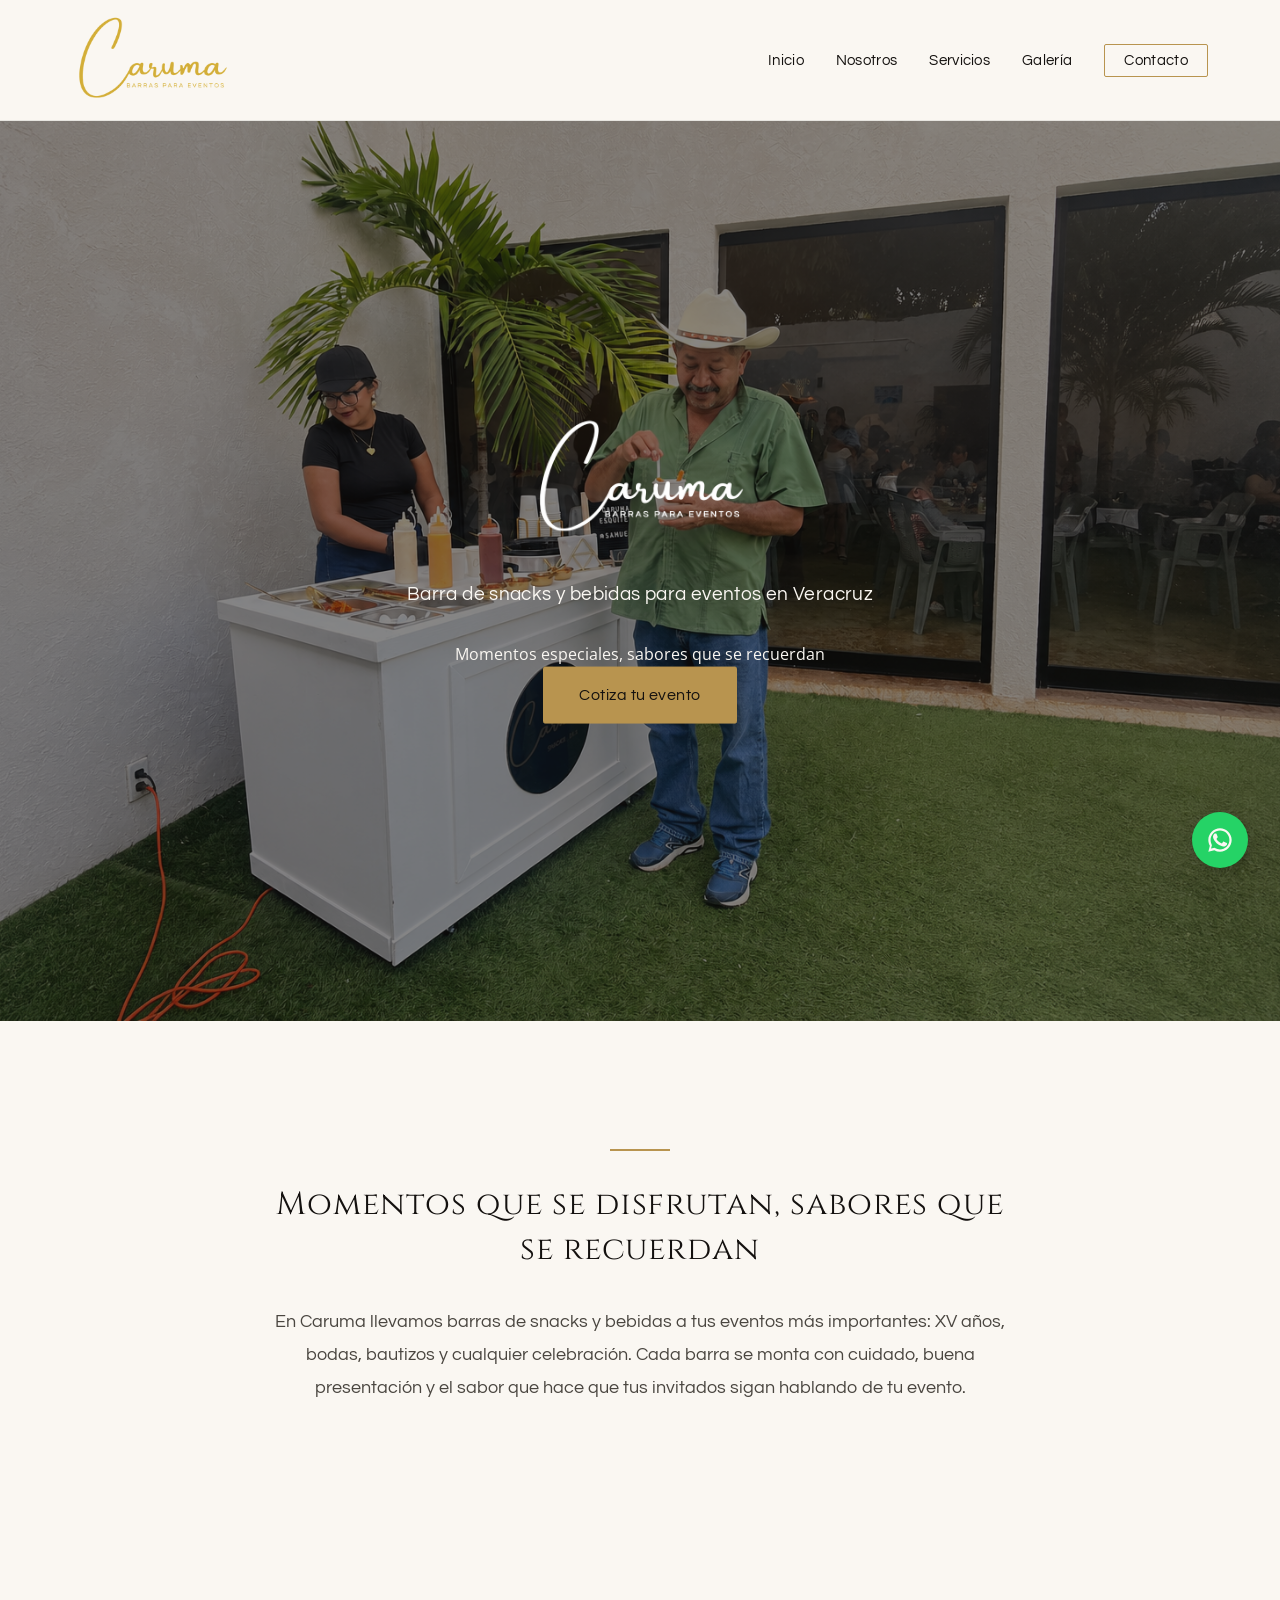
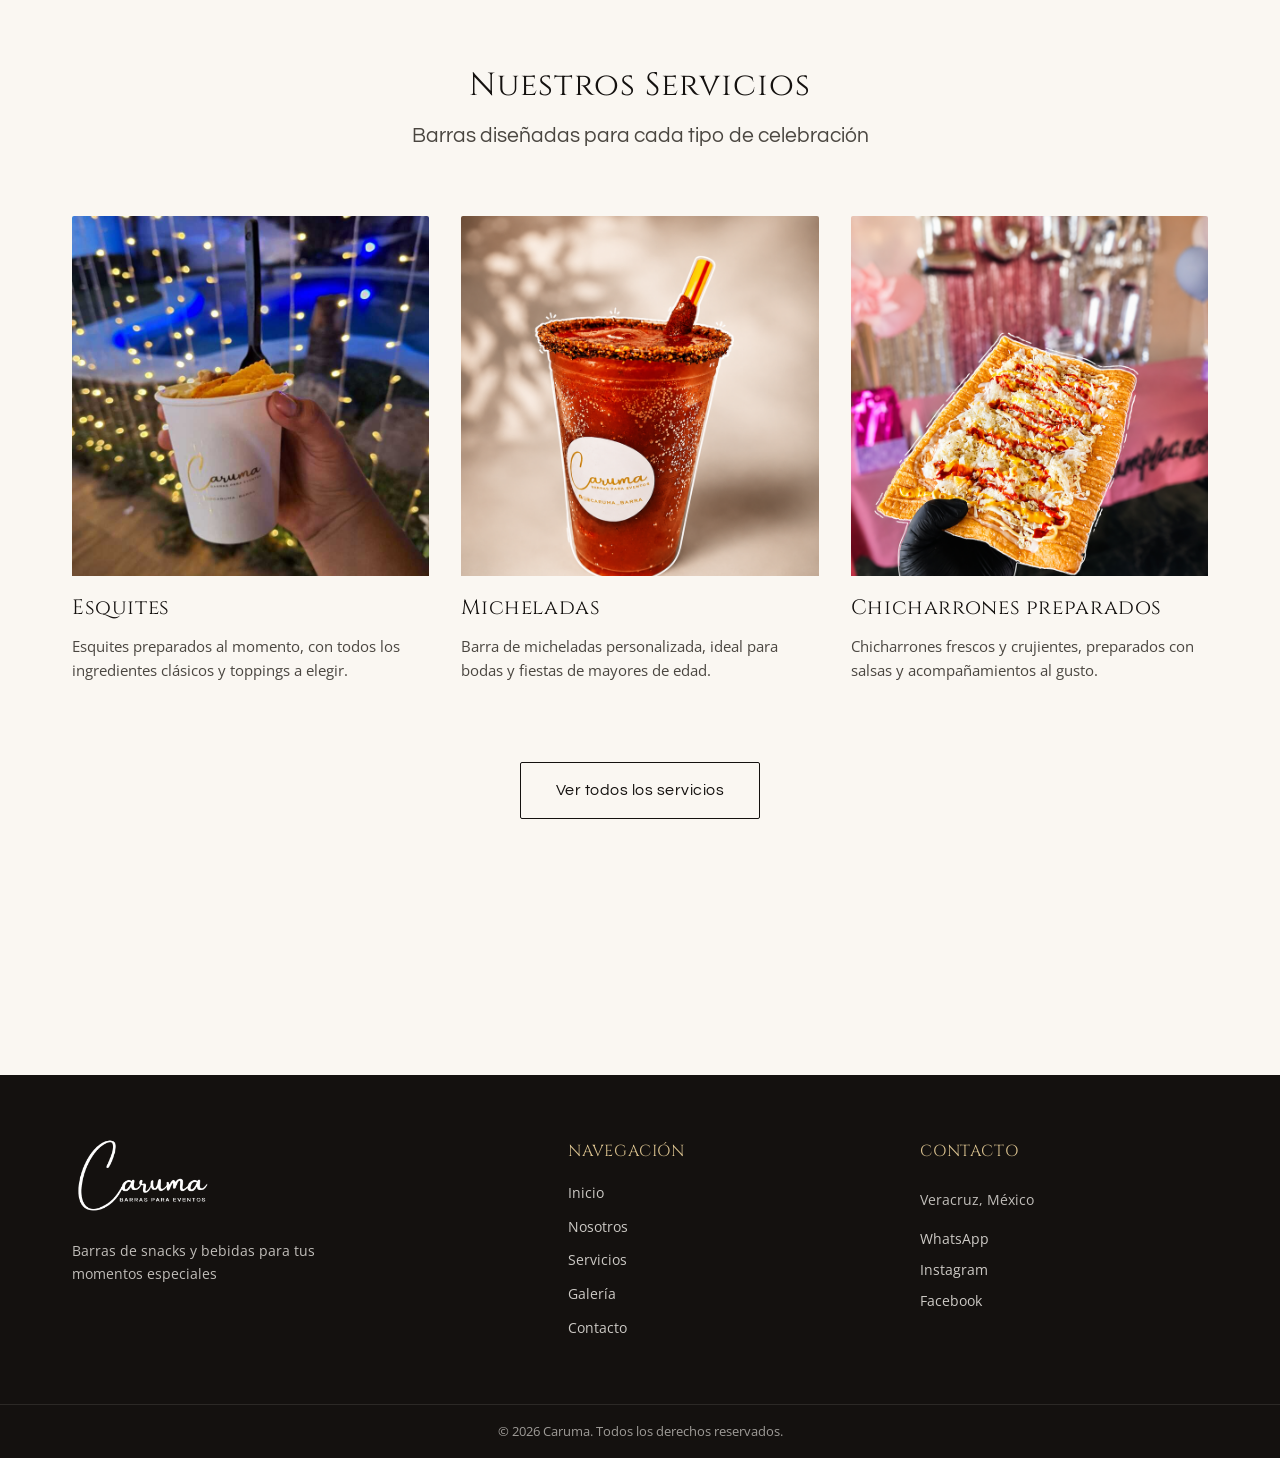
==== index.html @ bf64dd06 "SEO tecnico: titulos, descriptions, Open Graph y schema.org en las 5 paginas" ====
<!DOCTYPE html>
<html lang="es">
<head>
    <meta charset="UTF-8">
    <meta name="viewport" content="width=device-width, initial-scale=1.0">
    <!-- Meta description: lo que Google muestra debajo del título en los resultados de búsqueda. Reescrita con palabras clave reales (esquites, micheladas, XV años, bodas, Veracruz, Boca del Río) que la gente busca -->
    <meta name="description" content="Barras de esquites, micheladas y snacks para XV años, bodas y eventos en Veracruz y Boca del Río. Servicio con personal incluido. Cotiza por WhatsApp.">
    <!-- Title único por página: incluye el nombre de marca + qué haces + dónde. Esto es lo que aparece en la pestaña del navegador Y como título clickeable en Google -->
    <title>Caruma | Barras de Snacks y Bebidas para Eventos en Veracruz</title>
    <!-- Canonical: le dice a Google "esta es la versión oficial de esta URL". Evita que, si alguien accede por una URL ligeramente distinta, Google la trate como contenido duplicado -->
    <link rel="canonical" href="https://www.carumabarras.com/index.html">
    <link rel="icon" href="img/logo/logo-favicon.png" type="image/png">
    <link rel="stylesheet" href="css/styles.css">

    <!-- === Open Graph: controla cómo se ve tu link al compartirlo en WhatsApp, Facebook, Instagram === -->
    <meta property="og:title" content="Caruma | Barras de Snacks y Bebidas para Eventos en Veracruz">
    <meta property="og:description" content="Barras de esquites, micheladas y snacks para XV años, bodas y eventos en Veracruz y Boca del Río.">
    <!-- og:image es la foto que aparece como preview al compartir el link — usamos la del hero -->
    <meta property="og:image" content="https://www.carumabarras.com/img/eventos/hero-principal.png">
    <meta property="og:url" content="https://www.carumabarras.com/index.html">
    <meta property="og:type" content="website">
    <!-- og:locale indica el idioma/región, ayuda a que se muestre correctamente en distintas plataformas -->
    <meta property="og:locale" content="es_MX">

    <link rel="preconnect" href="https://fonts.googleapis.com">
    <link rel="preconnect" href="https://fonts.gstatic.com" crossorigin>
    <link href="https://fonts.googleapis.com/css2?family=Cinzel:wght@400;600&family=Questrial&family=Open+Sans:wght@400;600&display=swap" rel="stylesheet">

    <!-- === Datos estructurados Schema.org: le da a Google información precisa sobre tu negocio en un formato que puede leer directamente === -->
    <!-- type="application/ld+json" le dice al navegador que esto no es JavaScript para ejecutar, sino datos estructurados en formato JSON -->
    <script type="application/ld+json">
    {
      "@context": "https://schema.org",       
      "@type": "LocalBusiness",                 
      "name": "Caruma",
      "alternateName": "Barras Caruma",
      "image": "https://www.carumabarras.com/img/logo/caruma-logo.png",
      "description": "Barras de snacks y bebidas para eventos: esquites, micheladas, chicharrones y más.",
      "telephone": "+525519778386",
      "email": "barrascaruma@gmail.com",
      "address": {
        "@type": "PostalAddress",
        "addressLocality": "Veracruz",
        "addressRegion": "Veracruz",
        "addressCountry": "MX"
        },
        "areaServed": [
        {
            "@type": "City",
            "name": "Veracruz"
        },
        {
            "@type": "City",
            "name": "Boca del Río"
        }
        ],   
      "priceRange": "$$",                            
      "sameAs": [                                     
        "https://www.instagram.com/caruma_barra",
        "https://www.facebook.com/share/19H92B3DFh/"
      ]
    }
    </script>
</head>
    

<body>
    <header class="header">
        <nav class="nav">
            <a href="index.html" class="nav__logo">
            <img src="img/logo/caruma-logo.png" alt="Caruma - Barras de snacks y bebidas para eventos" width="160" height ="88">
            </a>

            <button class="nav__toggle" aria-label="Abrir menú" aria-expanded="false" aria-controls="nav-menu">
                <span class="nav__toggle-line"></span>
                <span class="nav__toggle-line"></span>
                <span class="nav__toggle-line"></span>
            </button>

            <ul class="nav__menu" id="nav-menu">
                <li><a href="index.html" class="nav__link">Inicio</a></li>
               <li><a href="nosotros.html" class="nav__link">Nosotros</a></li>
                <li><a href="servicios.html" class="nav__link">Servicios</a></li>
                <li><a href="galeria.html" class="nav__link">Galería</a></li>
                <li><a href="contacto.html" class="nav__link nav__link--cta">Contacto</a></li>
            </ul>
        </nav>
    </header>

    <main>
     <!-- <section> agrupa el hero como una unidad temática independiente, buena práctica semántica de HTML5 -->
    <section class="hero">
    <!-- Foto de fondo del hero, en <img> normal (no background-image de CSS) para que el alt ayude al SEO -->
        <img src="img/eventos/hero-principal.png" alt="Barra de esquites Caruma montada en un evento cumpleaños" class="hero__imagen">

        <!-- Capa oscura semi-transparente ENCIMA de la foto, para que el texto blanco se lea bien sobre cualquier imagen -->
        <div class="hero__overlay"></div>

        <!-- Contenido de texto que va POR ENCIMA de la imagen y el overlay (logo, tagline, botón) -->
        <div class="hero__contenido">
            <!-- Usamos el logo en versión blanca/dorada, ya que va sobre una foto oscurecida -->
            <img src="img/logo/caruma-logo.png" alt="Caruma" class="hero__logo">
            <h1 class="hero__tagline">Barra de snacks y bebidas para eventos en Veracruz</h1>
            <p class="hero__slogan-secundario">Momentos especiales, sabores que se recuerdan</p>
            <!-- Botón CTA principal, lleva directo a WhatsApp con mensaje precargado -->
            <a href="https://wa.me/525519778386?text=Hola%2C%20me%20interesa%20cotizar%20una%20barra%20para%20mi%20evento" class="boton boton--principal" target="_blank" rel="noopener noreferrer">
            Cotiza tu evento
            </a>
        </div>
    </section>   
    <section class="intro">
        <div class="intro__contenido">
            <h2 class="intro__titulo">Momentos que se disfrutan, sabores que se recuerdan</h2>
            <p class="intro__texto">
            En Caruma llevamos barras de snacks y bebidas a tus eventos más importantes:
            XV años, bodas, bautizos y cualquier celebración. Cada barra se monta con
            cuidado, buena presentación y el sabor que hace que tus invitados sigan
            hablando de tu evento.
            </p>
        </div>
    </section>
    <section class="servicios-preview">
        <div class="servicios-preview__header">
            <h2 class="servicios-preview__titulo">Nuestros Servicios</h2>
            <p class="servicios-preview__texto">Barras diseñadas para cada tipo de celebración</p>
        </div>

        <div class="servicios-preview__grid">
            <article class="tarjeta-servicio">
            <img src="img/productos/esquites.jpeg" alt="Barra de esquites Caruma" class="tarjeta-servicio__imagen">
            <div class="tarjeta-servicio__contenido">
                <h3 class="tarjeta-servicio__titulo">Esquites</h3>
                <p class="tarjeta-servicio__texto">Esquites preparados al momento, con todos los ingredientes clásicos y toppings a elegir.</p>
            </div>
            </article>

            <article class="tarjeta-servicio">
            <img src="img/productos/micheladas.png" alt="Barra de micheladas Caruma" class="tarjeta-servicio__imagen">
            <div class="tarjeta-servicio__contenido">
                <h3 class="tarjeta-servicio__titulo">Micheladas</h3>
                <p class="tarjeta-servicio__texto">Barra de micheladas personalizada, ideal para bodas y fiestas de mayores de edad.</p>
            </div>
            </article>

            <article class="tarjeta-servicio">
            <img src="img/productos/chicharrones.png" alt="Chicharrones preparados Caruma" class="tarjeta-servicio__imagen">
            <div class="tarjeta-servicio__contenido">
                <h3 class="tarjeta-servicio__titulo">Chicharrones preparados</h3>
                <p class="tarjeta-servicio__texto">Chicharrones frescos y crujientes, preparados con salsas y acompañamientos al gusto.</p>
            </div>
            </article>
        </div>

        <a href="servicios.html" class="boton boton--secundario">Ver todos los servicios</a>
    </section>
    </main>



        <!-- <footer> es la etiqueta semántica correcta para el pie de página -->
    <footer class="footer">
        <div class="footer__container">

            <!-- Columna 1: logo y slogan de la marca -->
            <div class="footer__marca">
            <img src="img/logo/caruma-logo.png" alt="Caruma" width="140" height="77">
            <p class="footer__slogan">Barras de snacks y bebidas para tus momentos especiales</p>
            </div>

            <!-- Columna 2: navegación repetida (buena práctica de UX, el usuario no tiene que subir hasta arriba) -->
            <nav class="footer__nav">
            <h3 class="footer__titulo">Navegación</h3>
            <ul>
                <li><a href="index.html">Inicio</a></li>
                <li><a href="nosotros.html">Nosotros</a></li>
                <li><a href="servicios.html">Servicios</a></li>
                <li><a href="galeria.html">Galería</a></li>
                <li><a href="contacto.html">Contacto</a></li>
            </ul>
            </nav>

            <!-- Columna 3: datos de contacto directo -->
            <div class="footer__contacto">
            <h3 class="footer__titulo">Contacto</h3>
            <p>Veracruz, México</p>
            <!-- target="_blank" abre en pestaña nueva; rel="noopener noreferrer" es seguridad estándar al abrir en nueva pestaña -->
            <a href="https://wa.me/525519778386" target="_blank" rel="noopener noreferrer">WhatsApp</a>
            <a href="https://www.instagram.com/caruma_barra" target="_blank" rel="noopener noreferrer">Instagram</a>
            <a href="https://www.facebook.com/share/19H92B3DFh/" target="_blank" rel="noopener noreferrer">Facebook</a>
            </div>
        </div>

        <!-- Barra inferior separada, solo con el copyright -->
        <div class="footer__bottom">
            <p>&copy; 2026 Caruma. Todos los derechos reservados.</p>
        </div>
    </footer>

    <!-- Botón flotante de WhatsApp -->
    <a href="https://wa.me/525519778386?text=Hola%2C%20me%20interesa%20cotizar%20una%20barra%20para%20mi%20evento"
        class="whatsapp-flotante"
        target="_blank"                       
        rel="noopener noreferrer"             
        aria-label="Escríbenos por WhatsApp"  
        >
        <!-- SVG del ícono oficial de WhatsApp. fill="currentColor" hace que tome el color de texto definido en CSS -->
        <svg xmlns="http://www.w3.org/2000/svg" viewBox="0 0 24 24" fill="currentColor" width="28" height="28">
            <!-- Primer path: dibuja el "teléfono" dentro del globo de chat -->
            <path d="M17.472 14.382c-.297-.149-1.758-.867-2.03-.967-.273-.099-.471-.148-.67.15-.197.297-.767.966-.94 1.164-.173.199-.347.223-.644.075-.297-.15-1.255-.463-2.39-1.475-.883-.788-1.48-1.761-1.653-2.059-.173-.297-.018-.458.13-.606.134-.133.298-.347.446-.52.149-.174.198-.298.298-.497.099-.198.05-.371-.025-.52-.075-.149-.669-1.612-.916-2.207-.242-.579-.487-.5-.669-.51-.173-.008-.371-.01-.57-.01-.198 0-.52.074-.792.372-.272.297-1.04 1.016-1.04 2.479 0 1.462 1.065 2.875 1.213 3.074.149.198 2.096 3.2 5.077 4.487.709.306 1.262.489 1.694.625.712.227 1.36.195 1.871.118.571-.085 1.758-.719 2.006-1.413.248-.694.248-1.289.173-1.413-.074-.124-.272-.198-.57-.347z"/>
            <!-- Segundo path: dibuja el contorno circular del globo de chat -->
            <path d="M12.001 2C6.478 2 2 6.477 2 12c0 1.82.48 3.53 1.317 5.008L2 22l5.108-1.29A9.955 9.955 0 0 0 12.001 22C17.523 22 22 17.523 22 12S17.523 2 12.001 2zm0 18.062a8.03 8.03 0 0 1-4.354-1.26l-.312-.185-3.031.765.798-2.999-.203-.322A8.02 8.02 0 0 1 3.938 12c0-4.452 3.612-8.062 8.063-8.062S20.064 7.548 20.064 12 16.452 20.062 12.001 20.062z"/>
        </svg>
    </a>

    <script src="js/main.js"></script>

</body>
---- css/styles.css ----
:root {
  /* --- Colores de marca --- */
  --dorado: #B8944F;
  --dorado-claro: #D8C08E;
  --negro: #14110F;
  --blanco: #FAF7F2;
  --gris-texto: #4A4640;

  /* --- Tipografía --- */
  --fuente-titulos: 'Cinzel', serif;
  --fuente-cta: 'Questrial', sans-serif;
  --fuente-cuerpo: 'Open Sans', sans-serif;

  /* --- Espaciado (escala consistente, evita valores random tipo 13px, 27px) --- */
  --espacio-xs: 0.5rem;   /* 8px */
  --espacio-sm: 1rem;     /* 16px */
  --espacio-md: 2rem;     /* 32px */
  --espacio-lg: 4rem;     /* 64px */
  --espacio-xl: 8rem;     /* 128px */

  /* --- Bordes y transiciones --- */
  --radio-borde: 2px;
  --transicion-suave: 0.3s ease;
}

/* --- Reset básico --- */
*,
*::before,
*::after {
  box-sizing: border-box;
  margin: 0;
  padding: 0;
}

html {
  scroll-behavior: smooth;
}

body {
  font-family: var(--fuente-cuerpo);
  color: var(--gris-texto);
  background-color: var(--blanco);
  line-height: 1.6;
}

h1, h2, h3 {
  font-family: var(--fuente-titulos);
  color: var(--negro);
  font-weight: 400; /* Cinzel se ve mejor sin negritas forzadas */
  letter-spacing: 0.03em;
}

/* Respeto a quienes prefieren menos movimiento */
@media (prefers-reduced-motion: reduce) {
  *,
  *::before,
  *::after {
    animation-duration: 0.01ms !important;
    animation-iteration-count: 1 !important;
    transition-duration: 0.01ms !important;
    scroll-behavior: auto !important;
  }
}

.header {
  position: sticky;      /* El header se queda pegado arriba al hacer scroll, en vez de desaparecer */
  top: 0;                 /* Se pega exactamente en el borde superior de la ventana */
  z-index: 100;            /* Se asegura de quedar ENCIMA del resto del contenido (números altos = más al frente) */
  background-color: var(--blanco);              /* Fondo blanco hueso para que no se transparente el contenido de abajo */
  border-bottom: 1px solid rgba(20, 17, 15, 0.08); /* Línea sutil de separación, casi transparente (8% de opacidad) */
}

.nav {
  display: flex;                     /* Pone el logo y el menú en fila, uno al lado del otro */
  align-items: center;               /* Los centra verticalmente entre sí */
  justify-content: space-between;    /* Empuja el logo a la izquierda y el menú a la derecha */
  max-width: 1200px;                  /* Evita que en pantallas gigantes el contenido se estire demasiado */
  margin: 0 auto;                     /* Centra el bloque horizontalmente en la pantalla */
  padding: var(--espacio-sm) var(--espacio-md); /* Espacio interno: arriba/abajo pequeño, izq/der mediano */
}

.nav__logo img {
  display: block;  /* Quita un espacio fantasma que las imágenes dejan por defecto debajo (son inline por defecto) */
}

.nav__menu {
  display: flex;              /* Pone los links del menú en fila horizontal */
  gap: var(--espacio-md);     /* Espacio entre cada link */
  list-style: none;            /* Quita los puntos/bullets que trae <ul> por defecto */
}

.nav__link {
  font-family: var(--fuente-cta);  /* Usa Questrial, la fuente definida para botones/CTAs */
  text-decoration: none;            /* Quita el subrayado azul por defecto de los links */
  color: var(--negro);               /* Color del texto del link */
  font-size: 0.95rem;                 /* Un poco más pequeño que el texto normal (1rem), look sutil */
  letter-spacing: 0.02em;             /* Separa levemente las letras, refuerza el estilo elegante */
  position: relative;                 /* Necesario para que el ::after (la línea animada) se posicione respecto a este link */
  padding-bottom: 4px;                /* Espacio para que la línea animada no toque el texto */
}

/* ::after crea un elemento invisible "fantasma" después del contenido del link, lo usamos como línea decorativa */
.nav__link::after {
  content: '';                        /* Obligatorio en ::after aunque esté vacío, si no, no se renderiza */
  position: absolute;                  /* Se posiciona libremente dentro del link (gracias al position:relative del padre) */
  bottom: 0;                            /* Pegado a la parte de abajo del link */
  left: 0;                               /* Empieza desde la izquierda */
  width: 0;                               /* Empieza con ancho 0 (invisible) */
  height: 1px;                            /* Grosor de la línea */
  background-color: var(--dorado);         /* Color dorado de la línea */
  transition: width var(--transicion-suave); /* Anima el CAMBIO de ancho de forma suave */
}

/* Cuando el usuario pone el mouse encima del link, la línea invisible crece hasta el 100% */
.nav__link:hover::after {
  width: 100%;
}

/* El link de Contacto se ve distinto: como un botón con borde, para destacarlo del resto */
.nav__link--cta {
  border: 1px solid var(--dorado);   /* Borde dorado delgado */
  padding: 0.5rem 1.2rem;             /* Espacio interno para que se vea como botón, no como texto plano */
  border-radius: var(--radio-borde);   /* Esquinas levemente redondeadas (2px, casi rectas, mantiene el look de lujo) */
}

/* Como el botón CTA ya tiene su propio estilo de borde, no necesita la línea animada del hover normal */
.nav__link--cta::after {
  display: none;
}

/* Al pasar el mouse sobre el botón CTA, se rellena de dorado y el texto cambia a blanco (efecto "invertido") */
.nav__link--cta:hover {
  background-color: var(--dorado);
  color: var(--blanco);
}

/* El botón hamburguesa está oculto por defecto (solo aparece en móvil, ver media query abajo) */
.nav__toggle {
  display: none;
  flex-direction: column;   /* Las 3 líneas se acomodan una debajo de otra */
  gap: 5px;                  /* Espacio entre cada línea */
  background: none;          /* Sin fondo, para que no se vea como botón tradicional */
  border: none;                /* Sin borde */
  cursor: pointer;              /* El cursor cambia a "mano" al pasar por encima, indica que es clickeable */
  padding: var(--espacio-xs);    /* Área de click más grande (mejor experiencia táctil en móvil) */
}

.nav__toggle-line {
  width: 24px;                        /* Ancho de cada línea del ícono hamburguesa */
  height: 2px;                         /* Grosor de cada línea */
  background-color: var(--negro);       /* Color de las líneas */
  transition: var(--transicion-suave);   /* Anima cualquier cambio (usado cuando se convierte en "X") */
}

/* Esta media query SOLO aplica cuando la pantalla mide 768px o menos (tablets y celulares) */
@media (max-width: 768px) {
  .nav__toggle {
    display: flex;   /* En móvil SÍ mostramos el botón hamburguesa */
  }

  .nav__menu {
    position: fixed;                /* El menú se posiciona respecto a toda la pantalla, no al contenedor */
    top: 0;                          /* Empieza desde arriba */
    right: -100%;                     /* Empieza escondido fuera de la pantalla (a la derecha) */
    height: 100vh;                     /* Ocupa el 100% del alto de la pantalla (vh = viewport height) */
    width: 70%;                         /* Ocupa el 70% del ancho, no toda la pantalla */
    max-width: 300px;                    /* Pero nunca más de 300px, aunque el celular sea grande */
    background-color: var(--blanco);      /* Fondo del menú desplegado */
    flex-direction: column;                /* Los links se acomodan en columna, no en fila, en móvil */
    justify-content: center;                /* Centrados verticalmente */
    align-items: center;                     /* Centrados horizontalmente */
    gap: var(--espacio-lg);                   /* Más espacio entre links (son más fáciles de tocar con el dedo) */
    transition: right var(--transicion-suave); /* Anima el deslizamiento al abrir/cerrar */
    box-shadow: -2px 0 10px rgba(0, 0, 0, 0.1);  /* Sombra sutil a la izquierda del menú, le da profundidad */
  }

  /* Esta clase la agrega JavaScript cuando el usuario toca el botón hamburguesa */
  .nav__menu.is-open {
    right: 0;   /* Al agregar esta clase, el menú se desliza a su posición visible */
  }

  /* Cuando el menú está abierto (clase is-active en el botón), la línea 1 rota y se mueve para formar una "X" */
  .nav__toggle.is-active .nav__toggle-line:nth-child(1) {
    transform: rotate(45deg) translate(5px, 5px);
  }

  /* La línea del medio desaparece */
  .nav__toggle.is-active .nav__toggle-line:nth-child(2) {
    opacity: 0;
  }

  /* La línea 3 rota al revés, completando la "X" */
  .nav__toggle.is-active .nav__toggle-line:nth-child(3) {
    transform: rotate(-45deg) translate(5px, -5px);
  }
}


.footer {
  background-color: var(--negro);   /* Fondo negro cálido, contrasta con el resto del sitio que es claro */
  color: var(--blanco);               /* Color de texto por defecto dentro del footer (blanco, ya que el fondo es oscuro) */
  margin-top: var(--espacio-xl);       /* Separación grande respecto al contenido de arriba, para que "respire" */
}

.footer__container {
  max-width: 1200px;                          /* Mismo ancho máximo que el header, para que todo esté alineado */
  margin: 0 auto;                              /* Centra el bloque horizontalmente */
  padding: var(--espacio-lg) var(--espacio-md); /* Espacio interno grande arriba/abajo, mediano a los lados */
  display: grid;                                /* Usamos CSS Grid para las 3 columnas (logo, navegación, contacto) */
  grid-template-columns: 1.5fr 1fr 1fr;          /* 3 columnas: la primera (logo/slogan) es 1.5 veces más ancha que las otras 2 */
  gap: var(--espacio-lg);                         /* Espacio entre las 3 columnas */
}

.footer__marca img {
  filter: brightness(0) invert(1);   /* Convierte el logo (que probablemente es dorado/negro) a blanco puro, para que se vea sobre fondo oscuro */
  margin-bottom: var(--espacio-sm);   /* Espacio entre el logo y el slogan debajo */
}

.footer__slogan {
  font-size: 0.9rem;    /* Texto un poco más pequeño que el normal (1rem) */
  opacity: 0.75;          /* Semi-transparente, para que no compita visualmente con el logo */
  max-width: 280px;        /* Evita que el texto se estire demasiado en columnas anchas, mejora la legibilidad */
}

.footer__titulo {
  font-size: 1rem;                    /* Tamaño de "Navegación" y "Contacto" */
  color: var(--dorado-claro);          /* Dorado claro, para que destaquen como títulos de sección dentro del footer oscuro */
  margin-bottom: var(--espacio-sm);     /* Espacio entre el título y la lista de links debajo */
  text-transform: uppercase;             /* Convierte el texto a MAYÚSCULAS automáticamente (sin tener que escribirlo así en el HTML) */
  letter-spacing: 0.05em;                 /* Separa las letras, común en títulos pequeños en mayúsculas (mejora la lectura) */
}

.footer__nav ul {
  list-style: none;         /* Quita los bullets de la lista */
  display: flex;             /* Acomoda los links */
  flex-direction: column;     /* En columna (uno debajo del otro), no en fila */
  gap: var(--espacio-xs);      /* Espacio pequeño entre cada link */
}

/* Aplicamos el mismo estilo a los links de navegación Y a los de contacto (WhatsApp, Instagram, Facebook) */
.footer__nav a,
.footer__contacto a {
  color: var(--blanco);           /* Color blanco, visible sobre el fondo negro */
  text-decoration: none;           /* Sin subrayado */
  opacity: 0.8;                     /* Ligeramente transparente por defecto */
  font-size: 0.9rem;                 /* Tamaño de texto un poco más chico que el normal */
  transition: var(--transicion-suave); /* Anima el cambio de color/opacidad en hover */
}

/* Al pasar el mouse, el link se vuelve completamente opaco y cambia a dorado claro (indica interactividad) */
.footer__nav a:hover,
.footer__contacto a:hover {
  opacity: 1;
  color: var(--dorado-claro);
}

.footer__contacto {
  display: flex;              /* Acomoda la ubicación y los links de redes sociales */
  flex-direction: column;      /* En columna */
  gap: var(--espacio-xs);       /* Espacio pequeño entre cada elemento */
}

.footer__contacto p {
  font-size: 0.9rem;    /* Mismo tamaño que los links, para que se vea uniforme */
  opacity: 0.75;          /* Semi-transparente */
  margin-bottom: var(--espacio-xs); /* Pequeño espacio debajo (entre "Veracruz, México" y el primer link) */
}

.footer__bottom {
  border-top: 1px solid rgba(250, 247, 242, 0.1);  /* Línea sutil que separa el copyright del resto (10% de opacidad en blanco) */
  text-align: center;                                /* Centra el texto del copyright */
  padding: var(--espacio-sm);                          /* Espacio interno alrededor del texto */
}

.footer__bottom p {
  font-size: 0.8rem;   /* Texto pequeño, es información secundaria (copyright) */
  opacity: 0.6;          /* Bastante transparente, no debe robar atención */
}

/* En pantallas de 768px o menos (tablets/celulares) */
@media (max-width: 768px) {
  .footer__container {
    grid-template-columns: 1fr;   /* Las 3 columnas se convierten en 1 sola columna, apiladas verticalmente */
    gap: var(--espacio-md);        /* Reducimos un poco el espacio entre bloques (ya no necesitan tanto en columna única) */
    text-align: center;             /* Centramos todo el texto, se ve mejor apilado que alineado a la izquierda en móvil */
  }

  .footer__marca img {
    margin-left: auto;    /* Estos dos "auto" centran el logo horizontalmente */
    margin-right: auto;
  }

  .footer__slogan {
    max-width: none;       /* Quitamos el límite de ancho que tenía en desktop, ya no es necesario en columna única */
    margin-left: auto;      /* Centramos el bloque de texto */
    margin-right: auto;
  }

  .footer__nav ul {
    align-items: center;   /* Centra los links de navegación horizontalmente dentro de su columna */
  }
}
.whatsapp-flotante {
  position: fixed;                  /* Se queda fijo en la pantalla aunque el usuario haga scroll */
  bottom: var(--espacio-md);         /* Separado del borde inferior */
  right: var(--espacio-md);           /* Separado del borde derecho */
  z-index: 200;                        /* Encima de casi todo (más alto que el header, que es 100) */
  width: 56px;                          /* Ancho del círculo */
  height: 56px;                          /* Alto del círculo (igual al ancho = círculo perfecto) */
  background-color: #25D366;              /* Verde oficial de la marca WhatsApp (no usamos variable porque es color de marca ajena, no de Caruma) */
  color: var(--blanco);                    /* Color del ícono SVG (gracias a fill="currentColor" en el SVG) */
  border-radius: 50%;                       /* 50% convierte el cuadrado en círculo perfecto */
  display: flex;                             /* Para centrar el ícono adentro */
  align-items: center;                        /* Centra el ícono verticalmente */
  justify-content: center;                     /* Centra el ícono horizontalmente */
  box-shadow: 0 4px 12px rgba(0, 0, 0, 0.2);    /* Sombra suave, hace que "flote" visualmente sobre el contenido */
  transition: var(--transicion-suave);           /* Anima el hover de forma suave */
}

/* Al pasar el mouse por encima, el botón crece ligeramente y la sombra se intensifica */
.whatsapp-flotante:hover {
  transform: scale(1.08);                          /* Lo agranda un 8% */
  box-shadow: 0 6px 16px rgba(0, 0, 0, 0.25);        /* Sombra un poco más marcada, refuerza la sensación de "elevación" */
}

/* En móvil, lo hacemos un poco más pequeño y más cerca del borde, para no estorbar tanto el contenido */
@media (max-width: 768px) {
  .whatsapp-flotante {
    bottom: var(--espacio-sm);
    right: var(--espacio-sm);
    width: 50px;
    height: 50px;
  }
}


.hero {
  position: relative;   /* Necesario para que sus elementos hijos (overlay, contenido) se posicionen "absolute" respecto a esta sección */
  width: 100%;            /* Ocupa todo el ancho de la pantalla */
  height: 100vh;            /* Ocupa el 100% del alto de la ventana visible (vh = viewport height), efecto "pantalla completa" */
  overflow: hidden;          /* Si la imagen se pasa un poco del tamaño del contenedor, se recorta en vez de generar scroll */
}

.hero__imagen {
  width: 100%;                 /* La imagen ocupa todo el ancho disponible */
  height: 100%;                  /* Y todo el alto disponible */
  object-fit: cover;              /* CLAVE: hace que la imagen "cubra" todo el espacio sin deformarse, recortando lo que sobra */
  object-position: center;         /* El recorte se hace manteniendo el CENTRO de la imagen visible (por eso importa que tu foto esté centrada) */
}

.hero__overlay {
  position: absolute;    /* Se posiciona flotando encima de la imagen, dentro del .hero (gracias al position:relative del padre) */
  top: 0;                  /* Pegado arriba */
  left: 0;                   /* Pegado a la izquierda */
  width: 100%;                 /* Cubre todo el ancho */
  height: 100%;                  /* Cubre todo el alto */
  background-color: rgba(20, 17, 15, 0.5);  /* Tu color --negro, pero con 50% de opacidad (el "rgba" permite transparencia, a diferencia de un color sólido) */
}

.hero__contenido {
  position: absolute;              /* Flota encima de la imagen Y del overlay */
  top: 50%;                          /* Empieza a la mitad vertical de la pantalla... */
  left: 50%;                          /* ...y a la mitad horizontal */
  transform: translate(-50%, -50%);    /* Trick de centrado perfecto: mueve el elemento hacia atrás la mitad de SU PROPIO tamaño, quedando exactamente centrado */
  text-align: center;                   /* Centra el texto dentro del bloque */
  color: var(--blanco);                  /* Color de texto blanco, para que contraste con el fondo oscurecido */
  padding: 0 var(--espacio-md);           /* Espacio a los lados, para que el texto no toque los bordes en pantallas angostas */
  width: 100%;                             /* Ocupa el ancho completo disponible... */
  max-width: 600px;                         /* ...pero nunca más de 600px, así el texto no se estira demasiado en pantallas gigantes */
}

.hero__logo {
  width: 220px;                       /* Tamaño del logo dentro del hero, más grande que en el header (es el protagonista aquí) */
  height: auto;                        /* Se ajusta automáticamente para mantener la proporción real del logo, sin deformarlo */
  margin-bottom: var(--espacio-md);     /* Espacio entre el logo y el tagline debajo */
  filter: brightness(0) invert(1);       /* Convierte el logo a blanco puro, ya que va sobre una foto oscurecida (mismo truco que usamos en el footer) */
}

.hero__tagline {
  font-family: var(--fuente-cta);       /* Fuente Questrial, la misma de siempre */
  font-size: 1.2rem;                     /* Tamaño de texto, sin cambios */
  margin-bottom: var(--espacio-md);       /* Espacio hacia el elemento de abajo, sin cambios */
  letter-spacing: 0.02em;                  /* Separación entre letras, sin cambios */
  color: var(--blanco);                     /* Color blanco, para que se lea sobre la foto oscurecida — AHORA sí aplica en todas las pantallas, no solo en móvil */
}

/* Clase genérica ".boton" — la vamos a reutilizar en TODO el sitio para cualquier botón, no solo en el hero */
.boton {
  display: inline-block;              /* Permite darle padding y tamaño como si fuera un bloque, pero se comporta como texto en línea */
  font-family: var(--fuente-cta);      /* Fuente Questrial para todos los botones del sitio */
  text-decoration: none;                /* Quita el subrayado de link */
  padding: 0.9rem 2.2rem;                /* Espacio interno generoso, hace que se sienta como botón "premium" y fácil de tocar en móvil */
  border-radius: var(--radio-borde);      /* Esquinas levemente redondeadas, consistente con el resto del sitio */
  transition: var(--transicion-suave);     /* Anima el hover */
  font-size: 1rem;                          /* Tamaño de texto del botón */
  letter-spacing: 0.03em;                    /* Separación entre letras */
}

/* Variante específica: el botón "principal" (dorado sólido), el más importante de la jerarquía visual */
.boton--principal {
  background-color: var(--dorado);   /* Fondo dorado sólido */
  color: var(--negro);                 /* Texto negro, para buen contraste sobre el dorado */
  border: 1px solid var(--dorado);      /* Borde del mismo color, para que se vea consistente si luego cambia el fondo en hover */
}

/* Al pasar el mouse: efecto "invertido", el botón se vacía y el borde se vuelve blanco */
.boton--principal:hover {
  background-color: transparent;   /* Se queda sin relleno, se ve la foto de fondo detrás */
  color: var(--blanco);              /* El texto cambia a blanco para seguir siendo legible */
  border-color: var(--blanco);        /* El borde también cambia a blanco */
}

/* En móvil, reducimos un poco el tamaño del logo y del tagline, para que quepan mejor en pantallas angostas */
@media (max-width: 768px) {
  .hero__logo {
    width: 160px;
  }


}

.servicios-preview {
  max-width: 1200px;                        /* Mismo ancho máximo que el resto del sitio, para mantener alineación */
  margin: 0 auto;                            /* Centra el bloque horizontalmente */
  padding: var(--espacio-xl) var(--espacio-md); /* Mucho espacio arriba/abajo (xl), separa bien esta sección de las demás */
  text-align: center;                         /* Centra el título y subtítulo del encabezado */
}

.servicios-preview__header {
  margin-bottom: var(--espacio-lg);   /* Espacio entre el encabezado y el grid de tarjetas debajo */
}

.servicios-preview__titulo {
  font-size: 2rem;                       /* Título grande, es el nombre de la sección */
  margin-bottom: var(--espacio-xs);       /* Espacio pequeño hacia el subtítulo */
}

.servicios-preview__texto {
  font-family: var(--fuente-cta);   /* Questrial, para el subtítulo/descripción breve */
  color: var(--gris-texto);           /* Color de texto secundario, menos protagonismo que el título */
  font-size:1.3rem;
}

.servicios-preview__grid {
  display: grid;                          /* Usamos CSS Grid para acomodar las tarjetas */
  grid-template-columns: repeat(3, 1fr);   /* 3 columnas de igual ancho (repeat(3, 1fr) = "repite 3 veces una columna de tamaño 1fr") */
  gap: var(--espacio-md);                   /* Espacio entre cada tarjeta */
  margin-bottom: var(--espacio-lg);          /* Espacio antes del botón "Ver todos los servicios" */
}

.tarjeta-servicio {
  overflow: hidden;                    /* Si la imagen intenta salirse de la tarjeta al hacer zoom en hover, se recorta */
  border-radius: var(--radio-borde);    /* Esquinas levemente redondeadas, consistente con el resto del sitio */
  text-align: left;                      /* El texto dentro de la tarjeta se alinea a la izquierda (aunque la sección esté centrada) */
  transition: var(--transicion-suave);    /* Anima el efecto hover de "levantarse" */
}

/* Al pasar el mouse sobre la tarjeta completa, se "levanta" ligeramente hacia arriba */
.tarjeta-servicio:hover {
  transform: translateY(-6px);   /* Mueve la tarjeta 6px hacia arriba (valor negativo = hacia arriba en el eje Y) */
}

.tarjeta-servicio__imagen {
  width: 100%;               /* La imagen ocupa todo el ancho de la tarjeta */
  height: 360px;               /* Alto fijo, así todas las tarjetas quedan del mismo tamaño sin importar la proporción de cada foto */
  object-fit: cover;            /* La imagen se recorta para llenar ese espacio sin deformarse (mismo truco que usamos en el hero) */
  display: block;                /* Quita el espacio fantasma que las imágenes dejan por defecto */
}

.tarjeta-servicio__contenido {
  padding: var(--espacio-sm) 0;   /* Espacio arriba/abajo del texto, sin padding a los lados (ya que la tarjeta no tiene fondo propio) */
}

.tarjeta-servicio__titulo {
  font-size: 1.3rem;                  /* Tamaño del nombre del servicio (ej. "Esquites") */
  margin-bottom: var(--espacio-xs);    /* Espacio hacia la descripción debajo */
}

.tarjeta-servicio__texto {
  font-size: 0.95rem;         /* Texto descriptivo, un poco más chico que el normal */
  color: var(--gris-texto);     /* Color secundario, no compite con el título */
}

/* Nueva variante de botón: outline (solo borde), para acciones secundarias/menos urgentes que el CTA principal */
.boton--secundario {
  background-color: transparent;   /* Sin relleno, solo se ve el borde */
  color: var(--negro);               /* Texto negro (esta sección tiene fondo claro, a diferencia del hero) */
  border: 1px solid var(--negro);     /* Borde negro delgado */
}

/* Al pasar el mouse: efecto invertido, se rellena de negro y el texto se vuelve blanco */
.boton--secundario:hover {
  background-color: var(--negro);
  color: var(--blanco);
}

/* En pantallas medianas/chicas (tablets y celulares), las 3 columnas se apilan en 1 sola */
@media (max-width: 900px) {
  .servicios-preview__grid {
    grid-template-columns: 1fr;
  }
}

.intro {
  max-width: 800px;                        /* Limita el ancho del bloque completo, para que el texto no se estire de lado a lado en pantallas grandes */
  margin: 0 auto;                            /* Centra el bloque horizontalmente */
  padding: var(--espacio-xl) var(--espacio-md); /* Mucho espacio arriba/abajo, para que la sección "respire" y se sienta importante */
  text-align: center;                         /* Centra todo el texto dentro */
}

/* ::before crea un elemento decorativo ANTES del contenido de .intro__contenido — aquí lo usamos como una lineita dorada */
.intro__contenido::before {
  content: '';                        /* Obligatorio para que el ::before se renderice, aunque esté vacío */
  display: block;                      /* Se comporta como un bloque independiente, no como texto en línea */
  width: 60px;                          /* Ancho de la línea decorativa */
  height: 2px;                           /* Grosor de la línea */
  background-color: var(--dorado);        /* Color dorado, el mismo acento de toda la marca */
  margin: 0 auto var(--espacio-md);        /* Centra la línea horizontalmente y deja espacio hacia el título de abajo */
}

.intro__titulo {
  font-size: 2rem;                     /* Título más grande que el texto normal, refuerza que es el encabezado de la sección */
  margin-bottom: var(--espacio-md);      /* Espacio hacia el párrafo debajo */
  line-height: 1.4;                       /* Un poco más de espacio entre líneas que el default, se ve menos apretado si el título ocupa 2 líneas */
}

.intro__texto {
  font-family: var(--fuente-cta);   /* Usamos Questrial en vez de Open Sans, para que se sienta menos "plano"/genérico y más acorde al estilo de marca */
  font-size: 1.15rem;                 /* Un poco más grande que el texto normal (1rem), más fácil de leer y con más presencia */
  color: var(--gris-texto);            /* Color secundario, no compite con el título */
  line-height: 1.8;                     /* Bastante espacio entre líneas, look más "editorial"/lujoso, menos denso */
}

/* En móvil, el título se reduce un poco para que no ocupe demasiado espacio vertical en pantallas chicas */
@media (max-width: 768px) {
  .intro__titulo {
    font-size: 1.6rem;
  }
}.pagina-header {
  max-width: 1200px;                                   /* Mismo ancho que el resto del sitio */
  margin: 0 auto;                                        /* Centrado horizontal */
  padding: var(--espacio-lg) var(--espacio-md) var(--espacio-md); /* Espacio arriba/lados/abajo (menos abajo que arriba, para acercarse al primer servicio) */
  text-align: center;                                     /* Centra el título y subtítulo */
}

.pagina-header__titulo {
  font-size: 2.2rem;                    /* Título grande, es el h1 de la página */
  margin-bottom: var(--espacio-xs);      /* Espacio pequeño hacia el subtítulo */
}

.pagina-header__texto {
  font-family: var(--fuente-cta);   /* Questrial */
  color: var(--gris-texto);           /* Color secundario */
  font-size: 1.15rem;                  /* Un poco más grande que el texto normal */
}

.servicio-bloque {
  max-width: 1200px;                        /* Ancho máximo consistente con el resto del sitio */
  margin: 0 auto;                            /* Centrado */
  padding: var(--espacio-xl) var(--espacio-md); /* Mucho espacio arriba/abajo entre cada bloque de servicio */
  display: grid;                              /* Grid de 2 columnas: fotos y texto */
  grid-template-columns: 1fr 1fr;              /* Ambas columnas del mismo ancho */
  gap: var(--espacio-xl);                       /* Espacio grande entre la columna de fotos y la de texto */
  align-items: center;                           /* Centra verticalmente ambas columnas entre sí */
}

.servicio-bloque__fotos {
  position: relative;   /* Necesario para que las 2 fotos de adentro se puedan posicionar "absolute" una sobre otra */
  height: 480px;          /* Alto fijo del contenedor de fotos, define el "lienzo" donde se acomodan ambas imágenes */
}

.servicio-bloque__foto {
  position: absolute;                                /* Se posiciona libremente dentro de .servicio-bloque__fotos */
  border-radius: var(--radio-borde);                   /* Esquinas levemente redondeadas, consistente con el resto del sitio */
  box-shadow: 0 20px 40px rgba(20, 17, 15, 0.15);        /* Sombra grande y suave, da sensación de "flotar", efecto premium */
  object-fit: cover;                                      /* Recorta la imagen para llenar su espacio sin deformarse */
}

/* La foto del PRODUCTO es la más grande y protagonista, ubicada arriba a la izquierda */
.servicio-bloque__foto--producto {
  width: 60%;    /* Ocupa el 60% del ancho del contenedor */
  height: 85%;    /* Ocupa el 85% del alto */
  top: 0;          /* Pegada arriba */
  left: 0;          /* Pegada a la izquierda */
  z-index: 2;        /* Por ENCIMA de la otra foto (número más alto = más al frente) */
}

/* La foto de la BARRA montada es más chica, se superpone parcialmente abajo a la derecha, creando el efecto "collage" */
.servicio-bloque__foto--barra {
  width: 60%;
  height: 85%;
  bottom: 0;    /* Pegada abajo (en vez de "top", para que quede en la esquina opuesta) */
  right: -65px;      /* Pegada a la derecha */
  z-index: 1;     /* Por DEBAJO de la foto del producto, así se superponen visualmente */
}

.servicio-bloque__titulo {
  font-size: 2.2rem;                  /* Título del servicio (ej. "Esquites") */
  margin-bottom: var(--espacio-sm);     /* Espacio hacia la descripción */
}

.servicio-bloque__texto {
  font-family: var(--fuente-cta);   /* Questrial */
  color: var(--gris-texto);
  font-size: 1.05rem;
  line-height: 1.7;                    /* Buen espacio entre líneas, más fácil de leer */
  margin-bottom: var(--espacio-md);     /* Espacio hacia el subtítulo "Qué incluye" */
}

.servicio-bloque__subtitulo {
  font-size: 1.30rem;
  color: var(--dorado);                  /* Color dorado, para que destaque como un "mini-encabezado" dentro del bloque */
  text-transform: uppercase;               /* Mayúsculas */
  letter-spacing: 0.05em;                    /* Separación entre letras, refuerza que es una etiqueta/categoría, no un título normal */
  margin-bottom: var(--espacio-sm);           /* Espacio hacia la lista debajo */
}

.servicio-bloque__lista {
  list-style: none;   /* Quitamos los bullets normales de <ul>, vamos a poner nuestros propios "check" con ::before */
}

.servicio-bloque__lista li {
  position: relative;                 /* Necesario para posicionar el ::before (el check) respecto a cada línea */
  padding-left: var(--espacio-md);      /* Espacio a la izquierda, para dejar lugar al ícono de check */
  margin-bottom: var(--espacio-xs);      /* Espacio entre cada elemento de la lista */
  color: var(--gris-texto);
  font-size: 0.98rem;
}

/* Creamos un check (✓) dorado antes de cada elemento de la lista, en vez del bullet normal */
.servicio-bloque__lista li::before {
  content: '✓';               /* El carácter de check, escrito directo como contenido */
  position: absolute;          /* Se posiciona libremente respecto al <li> */
  left: 0;                       /* Pegado a la izquierda (dentro del espacio que dejamos con padding-left) */
  color: var(--dorado);           /* Color dorado, para que combine con la marca */
  font-weight: bold;                /* Negrita, para que se vea bien definido */
}

/* Truco para ALTERNAR el lado de las fotos en bloques pares (2do, 4to, 6to servicio) */
.servicio-bloque:nth-child(even) .servicio-bloque__fotos {
  order: 2;   /* "order" en CSS Grid/Flexbox cambia el ORDEN VISUAL sin cambiar el orden real del HTML — así el 2do bloque muestra el texto primero y las fotos después, dando la sensación de alternancia */
}

/* En pantallas medianas/chicas, todo se apila en 1 columna y ya no alternamos (se vería raro en móvil) */
@media (max-width: 900px) {
  .servicio-bloque {
    grid-template-columns: 1fr;         /* 1 sola columna */
    gap: var(--espacio-lg);               /* Reducimos el espacio, ya no necesita tanto en columna única */
    padding: var(--espacio-lg) var(--espacio-md); /* Reducimos el padding vertical también */
  }

  .servicio-bloque__fotos {
    height: 380px;   /* Reducimos un poco la altura del contenedor de fotos en pantallas chicas */
    order: 0 !important;   /* Forzamos que SIEMPRE las fotos vayan primero en móvil, sin importar si es un bloque par o impar (cancela el alternado) */
  }
}


.proceso {
  max-width: 1200px;                        /* Ancho máximo consistente con el resto del sitio */
  margin: 0 auto;                            /* Centrado */
  padding: var(--espacio-xl) var(--espacio-md); /* Mucho espacio interno, arriba/abajo y lados */
  background-color: var(--negro);              /* Fondo oscuro, para diferenciar esta sección visualmente del resto de la página (que es clara) */
  border-radius: var(--radio-borde);             /* Esquinas levemente redondeadas */
  text-align: center;                              /* Centra todo el contenido */
}

.proceso__header {
  margin-bottom: var(--espacio-lg);   /* Espacio entre el encabezado y los 4 pasos debajo */
}

.proceso__titulo {
  color: var(--blanco);       /* Blanco, ya que el fondo de esta sección es oscuro */
  font-size: 2rem;
  margin-bottom: var(--espacio-xs);
}

.proceso__texto {
  font-family: var(--fuente-cta);
  color: var(--dorado-claro);   /* Dorado claro, buen contraste sobre negro y refuerza la marca */
  font-size: 1.1rem;
}

.proceso__pasos {
  display: grid;                          /* Los 4 pasos en cuadrícula */
  grid-template-columns: repeat(4, 1fr);   /* 4 columnas iguales, uno por paso */
  gap: var(--espacio-lg);                   /* Espacio entre cada paso */
  margin-bottom: var(--espacio-lg);          /* Espacio hacia el botón CTA debajo */
}

/* El círculo con el número de cada paso */
.proceso__numero {
  display: flex;                       /* Para centrar el número dentro del círculo */
  align-items: center;
  justify-content: center;
  width: 56px;                          /* Tamaño del círculo */
  height: 56px;
  margin: 0 auto var(--espacio-sm);       /* Centrado horizontal + espacio hacia el título del paso */
  border: 1px solid var(--dorado);         /* Borde dorado delgado, no relleno, para que se vea elegante y no "pesado" */
  border-radius: 50%;                       /* Círculo perfecto */
  font-family: var(--fuente-titulos);        /* Cinzel, para reforzar que es un elemento destacado */
  color: var(--dorado);
  font-size: 1.4rem;
}

.proceso__paso-titulo {
  color: var(--blanco);
  font-size: 1.15rem;
  margin-bottom: var(--espacio-xs);
}

.proceso__paso-texto {
  font-size: 0.92rem;
  color: rgba(250, 247, 242, 0.7);   /* Blanco con 70% de opacidad, en vez de blanco puro, para que se vea como texto secundario */
  line-height: 1.6;
}

/* En pantallas medianas (tablets), los 4 pasos se acomodan en 2 columnas x 2 filas */
@media (max-width: 900px) {
  .proceso__pasos {
    grid-template-columns: 1fr 1fr;
  }
}

/* En celulares, se apilan en 1 sola columna */
@media (max-width: 600px) {
  .proceso__pasos {
    grid-template-columns: 1fr;
  }
}

.historia {
  max-width: 800px;                                    /* Mismo ancho limitado que usamos en .intro, para buena lectura */
  margin: 0 auto;                                        /* Centrado horizontal */
  padding: var(--espacio-lg) var(--espacio-md) var(--espacio-xl); /* Espacio arriba mediano, lados medianos, abajo grande (separa bien de la siguiente sección) */
  text-align: center;                                     /* Centra el texto */
}

.historia__titulo {
  font-size: 2rem;
  margin-bottom: var(--espacio-md);
}

.historia__texto {
  font-family: var(--fuente-cta);   /* Questrial, consistente con el resto del sitio */
  font-size: 1.1rem;
  color: var(--gris-texto);
  line-height: 1.8;                    /* Buen espacio entre líneas para lectura cómoda */
  margin-bottom: var(--espacio-sm);     /* Espacio entre cada párrafo (tenemos 2 párrafos en el HTML) */
}

.distintivos {
  max-width: 1200px;                                    /* Ancho máximo consistente con el resto del sitio */
  margin: 0 auto;                                         /* Centrado */
  padding: var(--espacio-lg) var(--espacio-md) var(--espacio-xl); /* Espacio arriba/lados medianos, abajo grande */
  text-align: center;                                      /* Centra el título de la sección */
}

.distintivos__titulo {
  font-size: 2rem;
  margin-bottom: var(--espacio-lg);   /* Espacio hacia las tarjetas debajo */
}

.distintivos__grid {
  display: grid;                          /* Las 4 tarjetas en cuadrícula */
  grid-template-columns: repeat(4, 1fr);   /* 4 columnas iguales */
  gap: var(--espacio-lg);                   /* Espacio entre cada tarjeta */
}

.distintivo__icono {
  display: flex;                       /* Para centrar el SVG dentro */
  align-items: center;
  justify-content: center;
  width: 60px;                          /* Tamaño del contenedor del ícono */
  height: 60px;
  margin: 0 auto var(--espacio-sm);       /* Centrado horizontal + espacio hacia el título */
  color: var(--dorado);                    /* Como el SVG usa stroke="currentColor", este color dorado se le aplica automáticamente */
}

.distintivo__icono svg {
  width: 100%;    /* El SVG llena todo su contenedor de 60x60px */
  height: 100%;
}

.distintivo__titulo {
  font-size: 1.15rem;
  margin-bottom: var(--espacio-xs);
}

.distintivo__texto {
  font-size: 0.92rem;
  color: var(--gris-texto);
  line-height: 1.6;
}

/* En tablets, 4 columnas se convierten en 2x2 */
@media (max-width: 900px) {
  .distintivos__grid {
    grid-template-columns: 1fr 1fr;
  }
}

/* En celulares, se apilan en 1 columna */
@media (max-width: 600px) {
  .distintivos__grid {
    grid-template-columns: 1fr;
  }
}

.equipo {
  max-width: 1200px;                    /* Ancho máximo consistente con el resto del sitio */
  margin: 0 auto var(--espacio-xl);       /* Centrado, con espacio grande abajo (separa del footer) */
  padding: 0 var(--espacio-md);            /* Solo padding a los lados, sin arriba/abajo (ya viene después de otra sección con su propio espacio) */
}

.equipo__imagen {
  width: 100%;                    /* Ocupa todo el ancho del contenedor */
  height: 500px;                    /* Alto fijo, foto grande y protagonista */
  object-fit: cover;                  /* Recorta sin deformar, mismo truco de siempre */
  border-radius: var(--radio-borde);    /* Esquinas levemente redondeadas */
  display: block;                        /* Quita espacio fantasma */
  margin-bottom: var(--espacio-md);       /* Espacio hacia el texto debajo */
}

.equipo__texto {
  text-align: center;      /* Centra el texto */
  max-width: 700px;          /* Limita el ancho del párrafo para buena lectura */
  margin: 0 auto;              /* Centra el bloque de texto */
}

.equipo__titulo {
  font-size: 1.8rem;
  margin-bottom: var(--espacio-sm);
}

.equipo__parrafo {
  font-family: var(--fuente-cta);
  color: var(--gris-texto);
  font-size: 1.05rem;
  line-height: 1.7;
}

/* En móvil, reducimos la altura de la foto para que no ocupe demasiada pantalla */
@media (max-width: 768px) {
  .equipo__imagen {
    height: 320px;
  }
}

.historia__titulo::before {
  content: '';
  display: block;
  width: 60px;
  height: 2px;
  background-color: var(--dorado);
  margin: 0 auto var(--espacio-md);
}

.distintivo__icono {
  display: flex;
  align-items: center;
  justify-content: center;
  width: 80px;
  height: 80px;
  margin: 0 auto var(--espacio-sm);
  color: var(--dorado);
  background-color: rgba(184, 148, 79, 0.1);
  border-radius: 50%;
  transition: var(--transicion-suave);
}

.distintivo__icono svg {
  width: 32px;
  height: 32px;
}

.distintivo:hover .distintivo__icono {
  background-color: var(--dorado);
  color: var(--blanco);
  transform: scale(1.08);
}

.historia__badge {
  display: inline-block;
  background-color: var(--dorado);
  color: var(--negro);
  font-family: var(--fuente-cta);
  font-size: 0.85rem;
  font-weight: bold;
  padding: 0.4rem 1rem;
  border-radius: 20px;
  letter-spacing: 0.03em;
  margin-bottom: var(--espacio-sm);
}

.distintivos {
  max-width: none;
  margin: 0;
  padding: var(--espacio-xl) var(--espacio-md);
  text-align: center;
  background-color: rgba(184, 148, 79, 0.05);
}

.distintivos__grid,
.distintivos__titulo {
  max-width: 1200px;
  margin-left: auto;
  margin-right: auto;
}


.contacto {
  max-width: 1200px;                          /* Ancho máximo consistente con el resto del sitio */
  margin: 0 auto;                              /* Centrado */
  padding: var(--espacio-lg) var(--espacio-md) var(--espacio-xl); /* Espacio arriba/lados medianos, abajo grande */
}

.contacto__grid {
  display: flex;
  flex-direction: column;
  align-items: center;
  gap: var(--espacio-xl);
}

.contacto__info-titulo {
  font-size: 1.8rem;
  margin-bottom: var(--espacio-sm);
}

.contacto__info-texto {
  font-family: var(--fuente-cta);
  color: var(--gris-texto);
  margin-bottom: var(--espacio-lg);   /* Espacio hacia la lista de datos debajo */
  line-height: 1.7;
}

.contacto__info {
  text-align: center;
  max-width: 600px;
}

.contacto__lista {
  text-align: left;
  max-width: 400px;
  margin: 0 auto;
}

.contacto__lista li {
  padding: var(--espacio-sm) 0;                       /* Espacio arriba/abajo de cada elemento */
  border-bottom: 1px solid rgba(20, 17, 15, 0.1);       /* Línea sutil separando cada dato de contacto, como una lista tipo "recibo" */
}

.contacto__etiqueta {
  display: block;                    /* Ocupa su propia línea, arriba del dato real */
  font-family: var(--fuente-cta);
  font-size: 0.85rem;                  /* Chica, es una etiqueta/categoría, no el dato principal */
  color: var(--dorado);
  text-transform: uppercase;
  letter-spacing: 0.05em;
  margin-bottom: 0.3rem;                /* Espacio pequeño hacia el dato debajo */
}

.contacto__lista a {
  color: var(--negro);
  text-decoration: none;
  margin-right: var(--espacio-sm);   /* Espacio entre "Instagram" y "Facebook", que están en la misma línea */
  transition: var(--transicion-suave);
}

.contacto__lista a:hover {
  color: var(--dorado);   /* Cambia a dorado al pasar el mouse, indica interactividad */
}




.formulario {
  background-color: var(--blanco);
  border: 1px solid rgba(20, 17, 15, 0.08);
  border-top: 3px solid var(--dorado);
  border-radius: var(--radio-borde);
  padding: var(--espacio-lg) var(--espacio-lg);
  box-shadow: 0 20px 50px rgba(20, 17, 15, 0.08);
  max-width: 560px;
  width: 100%;
}

.formulario__campo {
  margin-bottom: var(--espacio-md);   /* Espacio entre cada campo del formulario */
}

.formulario__fila {
  display: grid;                          /* Fecha e invitados van lado a lado */
  grid-template-columns: 1fr 1fr;          /* 2 columnas iguales */
  gap: var(--espacio-md);                   /* Espacio entre ambos campos */
}

.formulario label {
  display: block;                    /* El label ocupa su propia línea, arriba del campo */
  font-family: var(--fuente-cta);
  font-size: 0.9rem;
  color: var(--negro);
  margin-bottom: 0.4rem;               /* Espacio pequeño hacia el input debajo */
}

/* Estilo compartido para los 3 tipos de campo: input, select y textarea */
.formulario input,
.formulario select,
.formulario textarea {
  width: 100%;                                    /* Ocupan todo el ancho disponible */
  padding: 0.7rem 0.9rem;                           /* Espacio interno, cómodo para tocar/escribir */
  border: 1px solid rgba(20, 17, 15, 0.2);            /* Borde sutil */
  border-radius: var(--radio-borde);                    /* Esquinas levemente redondeadas, consistente con el sitio */
  font-family: var(--fuente-cuerpo);                      /* Open Sans, buena legibilidad para texto que el usuario escribe */
  font-size: 0.95rem;
  color: var(--negro);
  background-color: var(--blanco);
  transition: var(--transicion-suave);                     /* Anima el cambio de borde al hacer focus */
}

/* Cuando el usuario hace clic/tab dentro de un campo (focus), el borde cambia a dorado */
.formulario input:focus,
.formulario select:focus,
.formulario textarea:focus {
  outline: none;              /* Quita el contorno azul feo por defecto del navegador */
  border-color: var(--dorado);  /* Nuestro propio indicador de "campo activo", más acorde a la marca */
}

.formulario textarea {
  resize: vertical;   /* Solo permite estirar el textarea verticalmente (no horizontalmente, que rompería el layout) */
}

.formulario__enviar {
  width: 100%;              /* El botón ocupa todo el ancho del formulario */
  border: none;                /* Quita el borde que los <button> traen por defecto */
  cursor: pointer;               /* Cursor de "mano" al pasar por encima */
  margin-top: var(--espacio-sm);  /* Espacio hacia el último campo arriba */
}

/* En móvil, reducimos el padding del formulario y apilamos fecha/invitados en 1 columna */
@media (max-width: 600px) {
  .formulario {
    padding: var(--espacio-md);
  }

  .formulario__fila {
    grid-template-columns: 1fr;
  }
}

.formulario__titulo {
  font-size: 1.6rem;
  text-align: center;
  margin-bottom: var(--espacio-xs);
}

.formulario__subtitulo {
  font-family: var(--fuente-cta);
  font-size: 0.95rem;
  color: var(--gris-texto);
  text-align: center;
  margin-bottom: var(--espacio-lg);
}

.formulario input,
.formulario select,
.formulario textarea {
  width: 100%;
  padding: 0.8rem 1rem;
  border: 1.5px solid rgba(20, 17, 15, 0.15);
  border-radius: 6px;
  font-family: var(--fuente-cuerpo);
  font-size: 0.95rem;
  color: var(--negro);
  background-color: var(--blanco);
  transition: var(--transicion-suave);
}

.formulario input:hover,
.formulario select:hover,
.formulario textarea:hover {
  border-color: rgba(184, 148, 79, 0.5);
}

.formulario input:focus,
.formulario select:focus,
.formulario textarea:focus {
  outline: none;
  border-color: var(--dorado);
  box-shadow: 0 0 0 3px rgba(184, 148, 79, 0.12);
}

.formulario__enviar {
  display: flex;
  align-items: center;
  justify-content: center;
  gap: 0.5rem;
  font-size: 1.05rem;
  padding: 1rem 2rem;
}

.mapa {
  max-width: 1200px;                                  /* Ancho máximo consistente con el resto del sitio */
  margin: 0 auto;                                       /* Centrado */
  padding: 0 var(--espacio-md) var(--espacio-xl);        /* Sin padding arriba (ya viene después de otra sección con su propio espacio), lados medianos, abajo grande */
  text-align: center;                                     /* Centra el texto debajo del mapa */
}

.mapa__contenedor {
  border-radius: var(--radio-borde);                    /* Esquinas redondeadas, consistente con el resto del sitio */
  overflow: hidden;                                       /* Recorta el iframe para que respete las esquinas redondeadas (los iframes no heredan border-radius directamente) */
  box-shadow: 0 10px 30px rgba(20, 17, 15, 0.1);           /* Sombra suave, le da un poco de profundidad */
  margin-bottom: var(--espacio-sm);                         /* Espacio hacia el texto debajo */
}

.mapa__contenedor iframe {
  display: block;   /* Quita el espacio fantasma que los iframes dejan por defecto debajo (igual que las imágenes) */
}

.mapa__texto {
  font-family: var(--fuente-cta);
  color: var(--gris-texto);
  font-size: 0.95rem;
}

.galeria {
  max-width: 1200px;                        /* Ancho máximo consistente con el resto del sitio */
  margin: 0 auto;                            /* Centrado */
  padding: var(--espacio-lg) var(--espacio-md) var(--espacio-xl); /* Espacio arriba/lados medianos, abajo grande */
}

.galeria__grid {
  display: grid;
  grid-template-columns: repeat(4, 1fr);
  grid-auto-rows: 220px;
  grid-auto-flow: dense;
  gap: var(--espacio-sm);
}

.galeria__item {
  overflow: hidden;                    /* Recorta la imagen si se desborda al hacer zoom en hover */
  border-radius: var(--radio-borde);    /* Esquinas levemente redondeadas */
  cursor: pointer;                       /* Cursor de "mano", indica que se puede hacer clic (para el lightbox que armamos después) */
}

/* La clase "grande" hace que esa foto ocupe 2 columnas Y 2 filas, en vez de solo 1 — así se ve más grande y protagonista */
.galeria__item--grande {
  grid-column: span 2;
  grid-row: span 2;
}

.galeria__item--ancha {
  grid-column: span 2;
}

.galeria__item img {
  width: 100%;                    /* La imagen llena todo su contenedor */
  height: 100%;
  object-fit: cover;                /* Se recorta sin deformarse, mismo truco de siempre */
  display: block;                    /* Quita espacio fantasma */
  transition: var(--transicion-suave); /* Anima el efecto de zoom en hover */
}

/* Al pasar el mouse sobre cualquier foto, hace un zoom sutil hacia adentro */
.galeria__item:hover img {
  transform: scale(1.06);   /* Agranda la imagen 6%, el "overflow: hidden" del contenedor recorta lo que se sale */
}

/* En tablets, reducimos a 2 columnas y bajamos un poco la altura de cada fila */
@media (max-width: 900px) {
  .galeria__grid {
    grid-template-columns: repeat(2, 1fr);
    grid-auto-rows: 180px;
  }
}

/* En celulares, 1 sola columna, y las fotos "grandes" ya no ocupan espacio extra (se verían raras en una sola columna) */
@media (max-width: 500px) {
  .galeria__grid {
    grid-template-columns: 1fr;
    grid-auto-rows: 260px;
  }

  .galeria__item--grande {
    grid-column: span 1;
    grid-row: span 1;
  }
}

.lightbox {
  display: none;
  position: fixed;
  top: 0;
  left: 0;
  width: 100%;
  height: 100%;
  background-color: rgba(20, 17, 15, 0.92);
  z-index: 300;
  align-items: center;
  justify-content: center;
}

.lightbox.is-open {
  display: flex;
}

.lightbox__imagen {
  max-width: 85%;
  max-height: 85vh;
  border-radius: var(--radio-borde);
  box-shadow: 0 20px 60px rgba(0, 0, 0, 0.4);
}

.lightbox__cerrar {
  position: absolute;
  top: var(--espacio-md);
  right: var(--espacio-md);
  background: none;
  border: none;
  color: var(--blanco);
  font-size: 2.5rem;
  cursor: pointer;
  line-height: 1;
  transition: var(--transicion-suave);
}

.lightbox__cerrar:hover {
  color: var(--dorado);
}

.lightbox__flecha {
  position: absolute;
  top: 50%;
  transform: translateY(-50%);
  background: none;
  border: none;
  color: var(--blanco);
  font-size: 3rem;
  cursor: pointer;
  padding: var(--espacio-sm);
  transition: var(--transicion-suave);
}

.lightbox__flecha:hover {
  color: var(--dorado);
}

.lightbox__flecha--anterior {
  left: var(--espacio-md);
}

.lightbox__flecha--siguiente {
  right: var(--espacio-md);
}

@media (max-width: 600px) {
  .lightbox__flecha {
    font-size: 2rem;
  }

  .lightbox__cerrar {
    font-size: 2rem;
  }
}
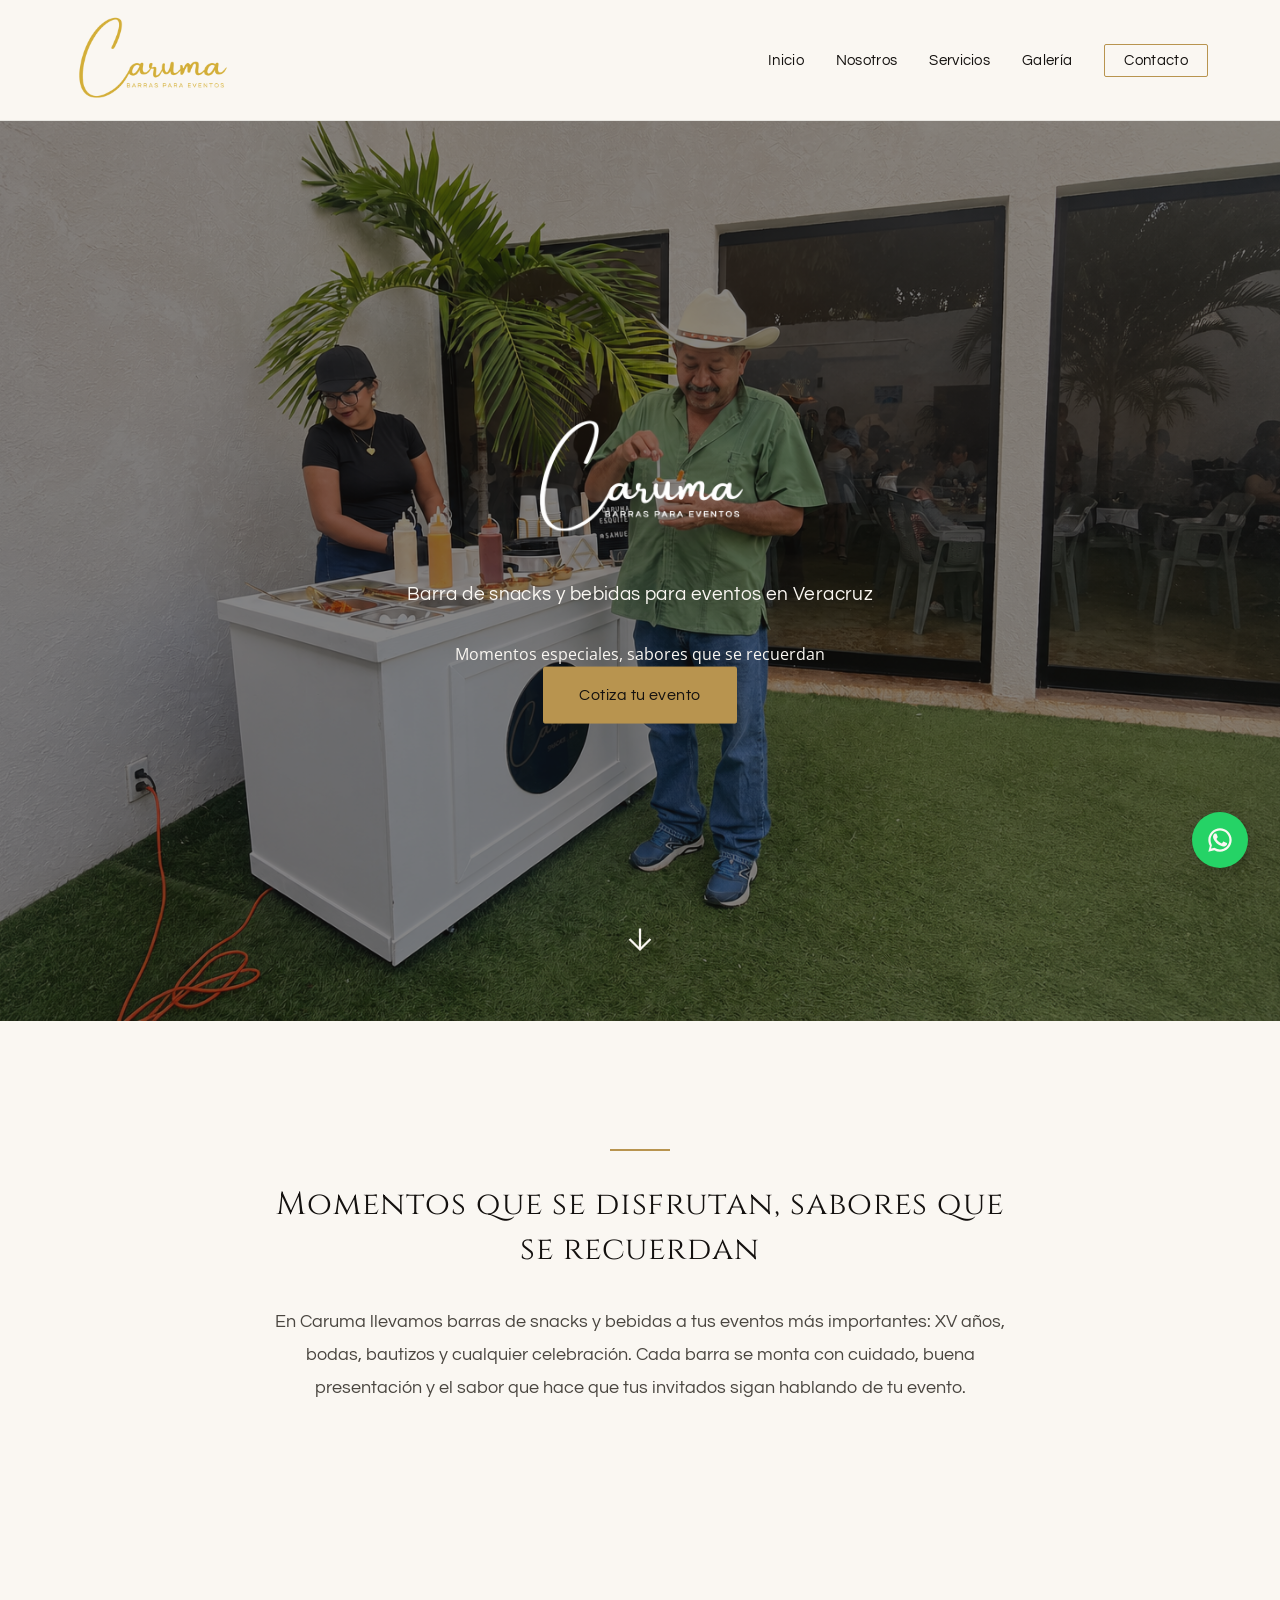
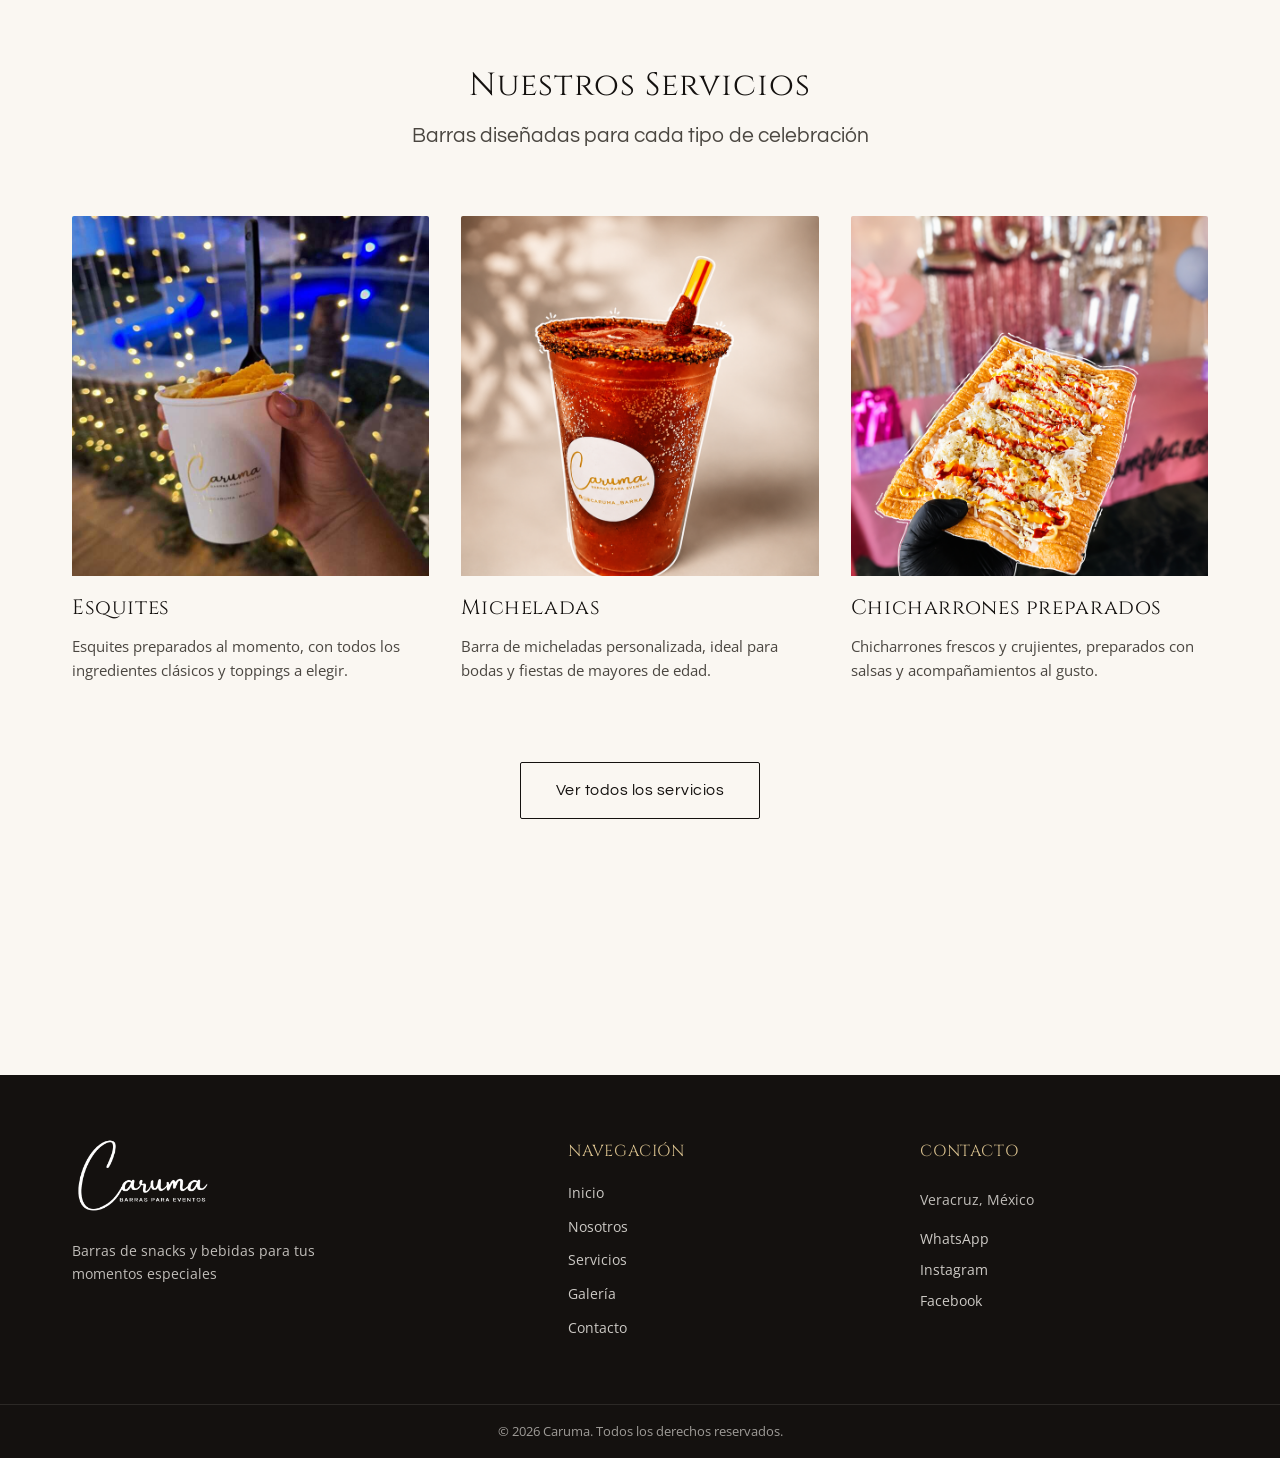
==== commit 2cefd9fc: "actulizamos el frontend de nosotros y de index" ====
--- a/index.html
+++ b/index.html
@@ -107,8 +107,13 @@
             Cotiza tu evento
             </a>
         </div>
+        <a href="#intro" class="hero__scroll" aria-label="Bajar para ver más contenido">
+            <svg xmlns="http://www.w3.org/2000/svg" viewBox="0 0 24 24" fill="none" stroke="currentColor" stroke-width="1.5">
+                <path d="M12 5v14M19 12l-7 7-7-7"/>
+            </svg>
+        </a>
     </section>   
-    <section class="intro">
+    <section class="intro" id="intro">
         <div class="intro__contenido">
             <h2 class="intro__titulo">Momentos que se disfrutan, sabores que se recuerdan</h2>
             <p class="intro__texto">
--- a/css/styles.css
+++ b/css/styles.css
@@ -1262,4 +1262,60 @@
   .lightbox__cerrar {
     font-size: 2rem;
   }
+}
+
+.hero__scroll {
+  position: absolute;                  /* Se posiciona respecto al .hero (que tiene position:relative) */
+  bottom: var(--espacio-lg);             /* Separado del borde inferior del hero */
+  left: 50%;                              /* Empieza a la mitad horizontal... */
+  transform: translateX(-50%);             /* ...y se centra exactamente (mismo truco de centrado que usamos antes) */
+  color: var(--blanco);                     /* Blanco, visible sobre la foto oscurecida */
+  width: 36px;                               /* Tamaño del ícono */
+  height: 36px;
+  display: flex;                               /* Para centrar el SVG dentro */
+  align-items: center;
+  justify-content: center;
+  animation: rebote 2s ease-in-out infinite;    /* Aplica la animación "rebote" que definimos abajo, dura 2s, se repite infinitamente */
+  z-index: 2;                                    /* Encima del overlay */
+}
+
+.hero__scroll svg {
+  width: 100%;
+  height: 100%;
+}
+
+/* @keyframes define los "fotogramas clave" de una animación: qué pasa al inicio, a la mitad, al final */
+@keyframes rebote {
+  0%, 100% {
+    transform: translateX(-50%) translateY(0);   /* Posición normal, al 0% (inicio) y 100% (final) de la animación */
+  }
+  50% {
+    transform: translateX(-50%) translateY(10px);  /* A la mitad de la animación, se mueve 10px hacia abajo */
+  }
+  /* El resultado: sube y baja suavemente en bucle, como un rebote sutil que llama la atención sin ser molesto */
+}
+
+.reveal {
+  opacity: 0;
+  transform: translateY(30px);
+  transition: opacity 0.8s ease, transform 0.8s ease;
+}
+
+.reveal.is-visible {
+  opacity: 1;
+  transform: translateY(0);
+}
+
+@media (hover: hover) and (pointer: fine) {
+  .distintivo:hover .distintivo__icono {
+    background-color: var(--dorado);
+    color: var(--blanco);
+    transform: scale(1.08);
+  }
+}
+
+.distintivo__icono.is-activo {
+  background-color: var(--dorado);
+  color: var(--blanco);
+  transform: scale(1.08);
 }
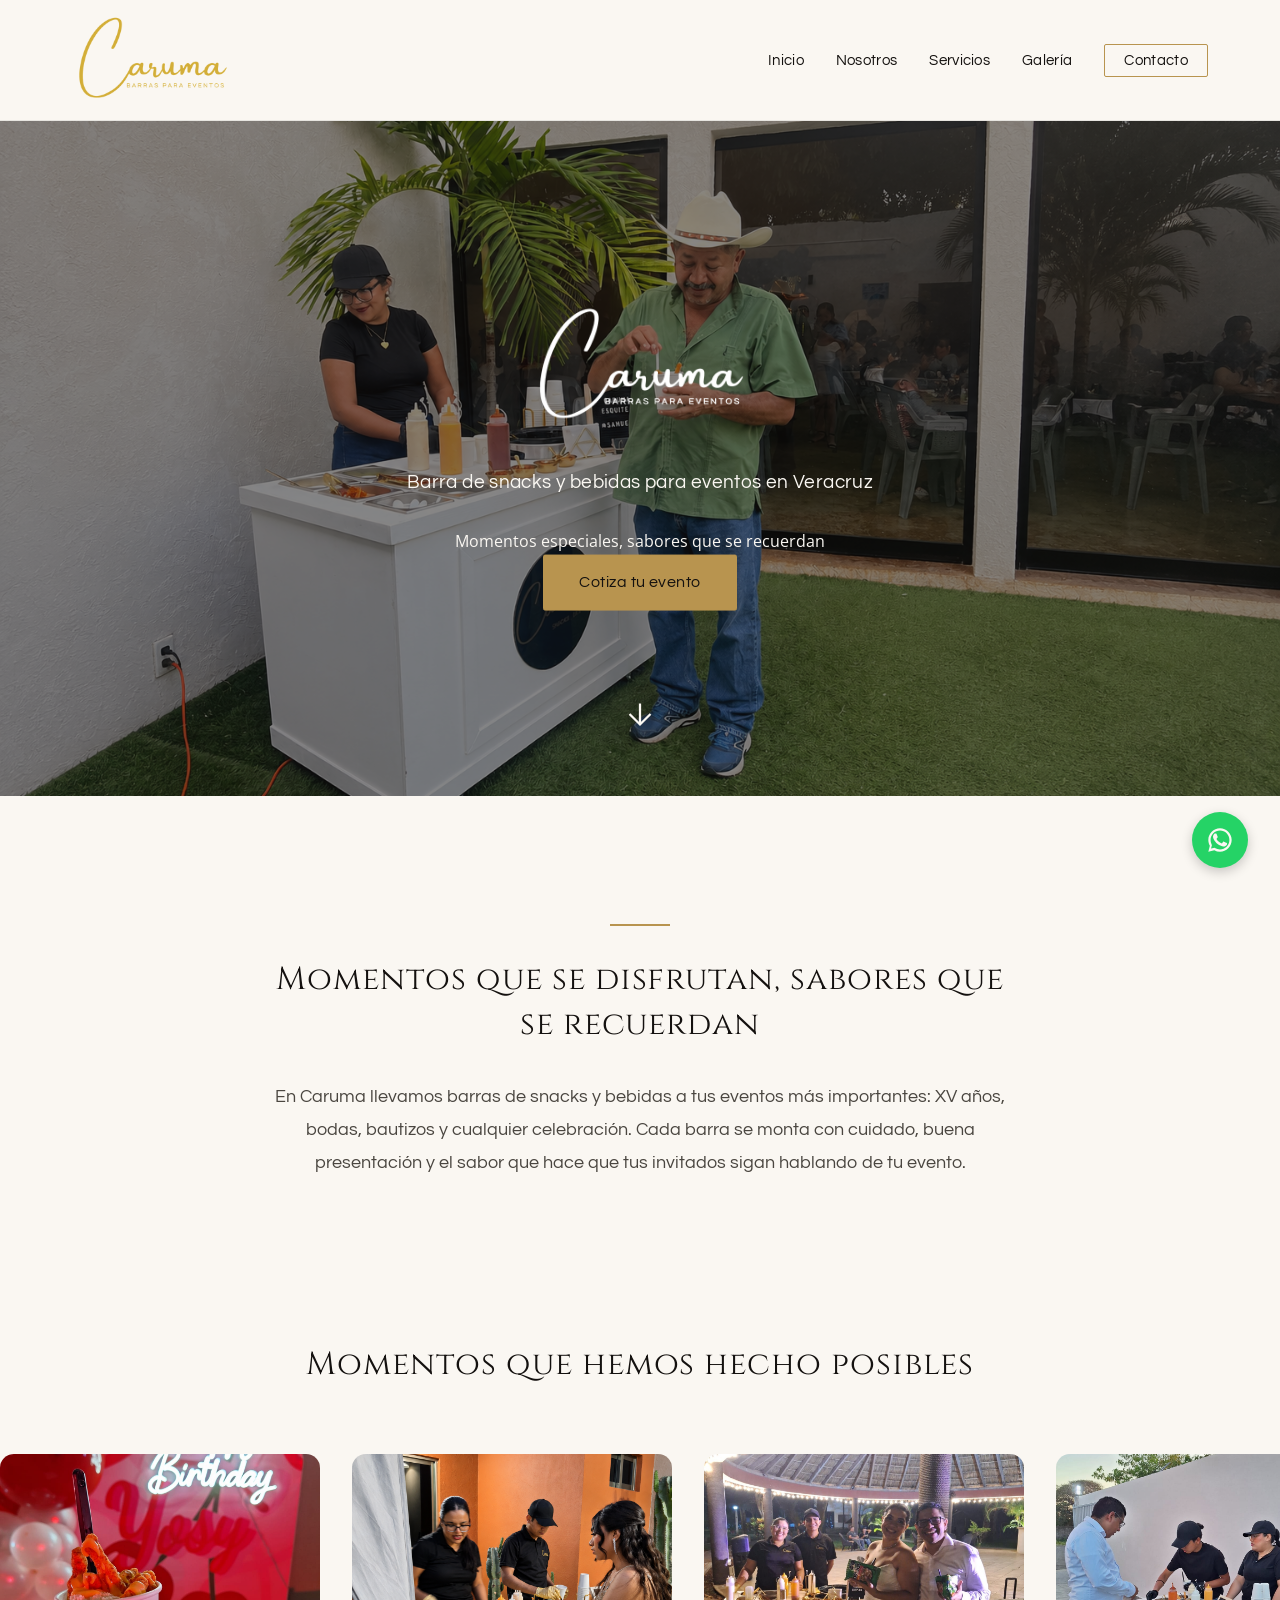
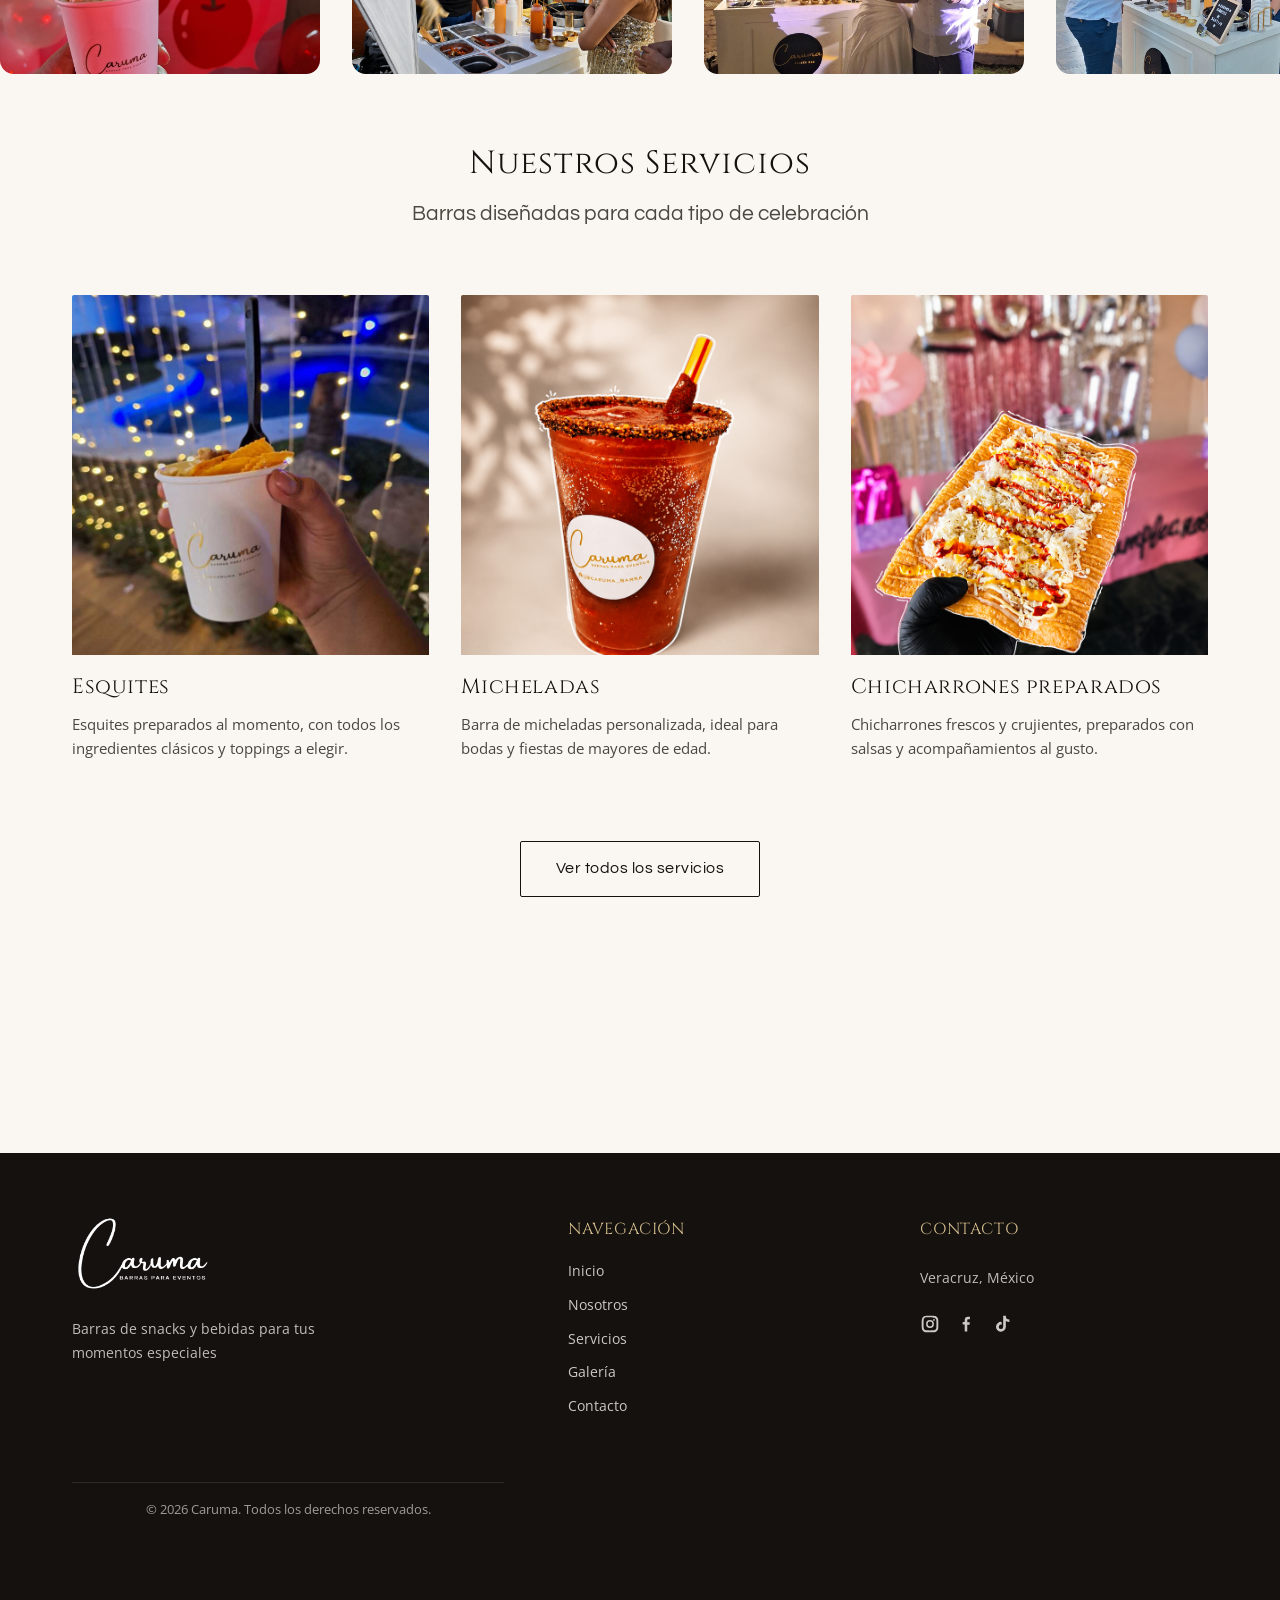
==== commit 0ecd8d6d: "Modifique el footer y unos detalles sobre la estética del index." ====
--- a/index.html
+++ b/index.html
@@ -124,6 +124,34 @@
             </p>
         </div>
     </section>
+
+    <section class="marquee">
+        <div class="marquee__header">
+            
+            <h2 class="marquee__titulo">Momentos que hemos hecho posibles</h2>
+        </div>
+
+        <div class="marquee__track">
+            <div class="marquee__grupo">
+            <img src="img/galeria/esquites-cumpleanos.jpeg" alt="Barra de esquites Caruma en cumpleaños" loading="lazy">
+            <img src="img/galeria/barra-quinceañera.png" alt="Barra Caruma en XV años" loading="lazy">
+            <img src="img/galeria/boda-barra-sopas-preparadas.jpeg" alt="Barra Caruma en boda" loading="lazy">
+            <img src="img/galeria/barra-esquites-bautizo.jpeg" alt="Barra de esquites Caruma en bautizo" loading="lazy">
+            <img src="img/galeria/fiesta-infantil-esquites.jpeg" alt="Esquites Caruma en fiesta infantil" loading="lazy">
+            <img src="img/galeria/xv-anos-caruma.jpeg" alt="Barra Caruma en XV años" loading="lazy">
+            </div>
+            <!-- Grupo idéntico, oculto para lectores de pantalla: solo existe para que el loop sea invisible -->
+            <div class="marquee__grupo" aria-hidden="true">
+            <img src="img/galeria/esquites-cumpleanos.jpeg" alt="" loading="lazy">
+            <img src="img/galeria/barra-quinceañera.png" alt="" loading="lazy">
+            <img src="img/galeria/boda-barra-sopas-preparadas.jpeg" alt="" loading="lazy">
+            <img src="img/galeria/barra-esquites-bautizo.jpeg" alt="" loading="lazy">
+            <img src="img/galeria/fiesta-infantil-esquites.jpeg" alt="" loading="lazy">
+            <img src="img/galeria/xv-anos-caruma.jpeg" alt="" loading="lazy">
+            </div>
+        </div>
+    </section>
+
     <section class="servicios-preview">
         <div class="servicios-preview__header">
             <h2 class="servicios-preview__titulo">Nuestros Servicios</h2>
@@ -132,32 +160,34 @@
 
         <div class="servicios-preview__grid">
             <article class="tarjeta-servicio">
-            <img src="img/productos/esquites.jpeg" alt="Barra de esquites Caruma" class="tarjeta-servicio__imagen">
-            <div class="tarjeta-servicio__contenido">
-                <h3 class="tarjeta-servicio__titulo">Esquites</h3>
-                <p class="tarjeta-servicio__texto">Esquites preparados al momento, con todos los ingredientes clásicos y toppings a elegir.</p>
-            </div>
+                <img src="img/productos/esquites.jpeg" alt="Barra de esquites Caruma" class="tarjeta-servicio__imagen">
+                <div class="tarjeta-servicio__contenido">
+                    <h3 class="tarjeta-servicio__titulo">Esquites</h3>
+                    <p class="tarjeta-servicio__texto">Esquites preparados al momento, con todos los ingredientes clásicos y toppings a elegir.</p>
+                </div>
             </article>
 
             <article class="tarjeta-servicio">
-            <img src="img/productos/micheladas.png" alt="Barra de micheladas Caruma" class="tarjeta-servicio__imagen">
-            <div class="tarjeta-servicio__contenido">
-                <h3 class="tarjeta-servicio__titulo">Micheladas</h3>
-                <p class="tarjeta-servicio__texto">Barra de micheladas personalizada, ideal para bodas y fiestas de mayores de edad.</p>
-            </div>
+                <img src="img/productos/micheladas.png" alt="Barra de micheladas Caruma" class="tarjeta-servicio__imagen">
+                <div class="tarjeta-servicio__contenido">
+                    <h3 class="tarjeta-servicio__titulo">Micheladas</h3>
+                    <p class="tarjeta-servicio__texto">Barra de micheladas personalizada, ideal para bodas y fiestas de mayores de edad.</p>
+                </div>
             </article>
 
             <article class="tarjeta-servicio">
-            <img src="img/productos/chicharrones.png" alt="Chicharrones preparados Caruma" class="tarjeta-servicio__imagen">
-            <div class="tarjeta-servicio__contenido">
-                <h3 class="tarjeta-servicio__titulo">Chicharrones preparados</h3>
-                <p class="tarjeta-servicio__texto">Chicharrones frescos y crujientes, preparados con salsas y acompañamientos al gusto.</p>
-            </div>
+                <img src="img/productos/chicharrones.png" alt="Chicharrones preparados Caruma" class="tarjeta-servicio__imagen">
+                <div class="tarjeta-servicio__contenido">
+                    <h3 class="tarjeta-servicio__titulo">Chicharrones preparados</h3>
+                    <p class="tarjeta-servicio__texto">Chicharrones frescos y crujientes, preparados con salsas y acompañamientos al gusto.</p>
+                </div>
             </article>
         </div>
 
         <a href="servicios.html" class="boton boton--secundario">Ver todos los servicios</a>
     </section>
+
+
     </main>
 
 
@@ -188,10 +218,22 @@
             <div class="footer__contacto">
             <h3 class="footer__titulo">Contacto</h3>
             <p>Veracruz, México</p>
-            <!-- target="_blank" abre en pestaña nueva; rel="noopener noreferrer" es seguridad estándar al abrir en nueva pestaña -->
-            <a href="https://wa.me/525519778386" target="_blank" rel="noopener noreferrer">WhatsApp</a>
-            <a href="https://www.instagram.com/caruma_barra" target="_blank" rel="noopener noreferrer">Instagram</a>
-            <a href="https://www.facebook.com/share/19H92B3DFh/" target="_blank" rel="noopener noreferrer">Facebook</a>
+            <div class="footer__social">
+                <a href="https://www.instagram.com/caruma_barra" target="_blank" rel="noopener noreferrer" aria-label="Instagram">
+                    <svg xmlns="http://www.w3.org/2000/svg" viewBox="0 0 24 24" fill="currentColor" width="20" height="20">
+                    <path d="M12 2c2.7 0 3.05.01 4.12.06 1.06.05 1.79.22 2.43.47.66.26 1.21.6 1.76 1.15.55.55.89 1.1 1.15 1.76.25.64.42 1.37.47 2.43.05 1.07.06 1.42.06 4.12s-.01 3.05-.06 4.12c-.05 1.06-.22 1.79-.47 2.43a4.9 4.9 0 0 1-1.15 1.76 4.9 4.9 0 0 1-1.76 1.15c-.64.25-1.37.42-2.43.47-1.07.05-1.42.06-4.12.06s-3.05-.01-4.12-.06c-1.06-.05-1.79-.22-2.43-.47a4.9 4.9 0 0 1-1.76-1.15 4.9 4.9 0 0 1-1.15-1.76c-.25-.64-.42-1.37-.47-2.43C2.01 15.05 2 14.7 2 12s.01-3.05.06-4.12c.05-1.06.22-1.79.47-2.43.26-.66.6-1.21 1.15-1.76A4.9 4.9 0 0 1 5.44 2.53c.64-.25 1.37-.42 2.43-.47C8.95 2.01 9.3 2 12 2zm0 1.8c-2.65 0-2.97.01-4.02.06-.86.04-1.33.18-1.64.3-.41.16-.71.35-1.02.66-.31.31-.5.6-.66 1.02-.12.31-.26.78-.3 1.64C4.31 8.03 4.3 8.5 4.3 12c0 3.5.01 3.82.06 4.02.04.86.18 1.33.3 1.64.16.41.35.71.66 1.02.31.31.6.5 1.02.66.31.12.78.26 1.64.3 1.05.05 1.37.06 4.02.06s2.97-.01 4.02-.06c.86-.04 1.33-.18 1.64-.3.41-.16.71-.35 1.02-.66.31-.31.5-.6.66-1.02.12-.31.26-.78.3-1.64.05-.2.06-.52.06-4.02s-.01-3.82-.06-4.02c-.04-.86-.18-1.33-.3-1.64a2.6 2.6 0 0 0-.66-1.02 2.6 2.6 0 0 0-1.02-.66c-.31-.12-.78-.26-1.64-.3C14.97 3.81 14.65 3.8 12 3.8zm0 3.5a4.7 4.7 0 1 1 0 9.4 4.7 4.7 0 0 1 0-9.4zm0 1.8a2.9 2.9 0 1 0 0 5.8 2.9 2.9 0 0 0 0-5.8zm5.9-2a1.1 1.1 0 1 1-2.2 0 1.1 1.1 0 0 1 2.2 0z"/>
+                    </svg>
+                </a>
+                <a href="https://www.facebook.com/share/19H92B3DFh/" target="_blank" rel="noopener noreferrer" aria-label="Facebook">
+                    <svg xmlns="http://www.w3.org/2000/svg" viewBox="0 0 24 24" fill="currentColor" width="20" height="20">
+                    <path d="M13.5 21v-8h2.7l.4-3.2h-3.1V7.7c0-.9.26-1.5 1.55-1.5H16.7V3.4c-.28-.04-1.24-.12-2.35-.12-2.32 0-3.91 1.42-3.91 4.02v2.24H8v3.2h2.44V21h3.06z"/>
+                    </svg>
+                </a>
+                <a href="https://www.tiktok.com/@caruma_barra" target="_blank" rel="noopener noreferrer" aria-label="TikTok">
+                    <svg xmlns="http://www.w3.org/2000/svg" viewBox="0 0 24 24" fill="currentColor" width="20" height="20">
+                    <path d="M16.6 2h-3.2v13.4a2.6 2.6 0 1 1-1.8-2.47V9.5a5.9 5.9 0 1 0 5 5.83V8.3a7.4 7.4 0 0 0 4.3 1.37V6.5a4.2 4.2 0 0 1-4.3-4.2z"/>
+                    </svg>
+                </a>
             </div>
         </div>
 
--- a/css/styles.css
+++ b/css/styles.css
@@ -32,9 +32,9 @@
   margin: 0;
   padding: 0;
 }
-
 html {
   scroll-behavior: smooth;
+  overflow-x: hidden;
 }
 
 body {
@@ -42,6 +42,8 @@
   color: var(--gris-texto);
   background-color: var(--blanco);
   line-height: 1.6;
+  overflow-x: hidden;
+  max-width: 100vw;
 }
 
 h1, h2, h3 {
@@ -338,7 +340,7 @@
 .hero {
   position: relative;   /* Necesario para que sus elementos hijos (overlay, contenido) se posicionen "absolute" respecto a esta sección */
   width: 100%;            /* Ocupa todo el ancho de la pantalla */
-  height: 100vh;            /* Ocupa el 100% del alto de la ventana visible (vh = viewport height), efecto "pantalla completa" */
+  height: 75vh;            /* Ocupa el 100% del alto de la ventana visible (vh = viewport height), efecto "pantalla completa" */
   overflow: hidden;          /* Si la imagen se pasa un poco del tamaño del contenedor, se recorta en vez de generar scroll */
 }
 
@@ -421,10 +423,10 @@
 }
 
 .servicios-preview {
-  max-width: 1200px;                        /* Mismo ancho máximo que el resto del sitio, para mantener alineación */
-  margin: 0 auto;                            /* Centra el bloque horizontalmente */
-  padding: var(--espacio-xl) var(--espacio-md); /* Mucho espacio arriba/abajo (xl), separa bien esta sección de las demás */
-  text-align: center;                         /* Centra el título y subtítulo del encabezado */
+  max-width: 1200px;
+  margin: 0 auto;
+  padding: var(--espacio-md) var(--espacio-md) var(--espacio-xl);
+  text-align: center;
 }
 
 .servicios-preview__header {
@@ -1318,4 +1320,92 @@
   background-color: var(--dorado);
   color: var(--blanco);
   transform: scale(1.08);
+}
+
+.footer__social {
+  display: flex;
+  gap: var(--espacio-sm);
+  margin-top: var(--espacio-xs);
+}
+
+.footer__social a {
+  color: var(--blanco);
+  opacity: 0.8;
+  transition: var(--transicion-suave);
+}
+
+.footer__social a:hover {
+  opacity: 1;
+  color: var(--dorado-claro);
+  transform: translateY(-2px);
+}
+
+
+
+
+
+
+.marquee {
+  padding: var(--espacio-md) 0 var(--espacio-md);
+  overflow: hidden;
+}
+
+.marquee__header {
+  text-align: center;
+  margin-bottom: var(--espacio-lg);
+}
+
+.marquee__titulo {
+  font-size: 2rem;
+}
+
+.marquee__track {
+  display: flex;               /* pone los 2 grupos uno al lado del otro */
+  width: max-content;            /* el contenedor mide exactamente lo que ocupa su contenido, no el 100% de la pantalla */
+  animation: marquee-scroll 35s linear infinite;  /* 35s es la velocidad; sube el número para hacerlo más lento */
+}
+
+.marquee__grupo {
+  display: flex;
+  gap: var(--espacio-md);
+  padding-right: var(--espacio-md);  /* espacio entre el último elemento de un grupo y el primero del siguiente */
+}
+
+.marquee__grupo img {
+  width: 320px;
+  height: 220px;
+  object-fit: cover;
+  border-radius: 14px;
+  flex-shrink: 0;
+}
+
+/* La animación mueve el track exactamente el ancho de UN grupo (-50%, porque el track completo mide 2 grupos) */
+@keyframes marquee-scroll {
+  from { transform: translateX(0); }
+  to   { transform: translateX(-50%); }
+}
+
+
+@media (hover: hover) and (pointer: fine) {
+  .marquee:hover .marquee__track {
+    animation-play-state: paused;
+  }
+}
+
+@media (prefers-reduced-motion: reduce) {
+  .marquee__track {
+    animation: none;
+  }
+}
+
+@media (max-width: 768px) {
+  .marquee__grupo img {
+    width: 220px;
+    height: 160px;
+  }
+}
+@media (max-width: 768px) {
+  .footer__social {
+    justify-content: center;
+  }
 }
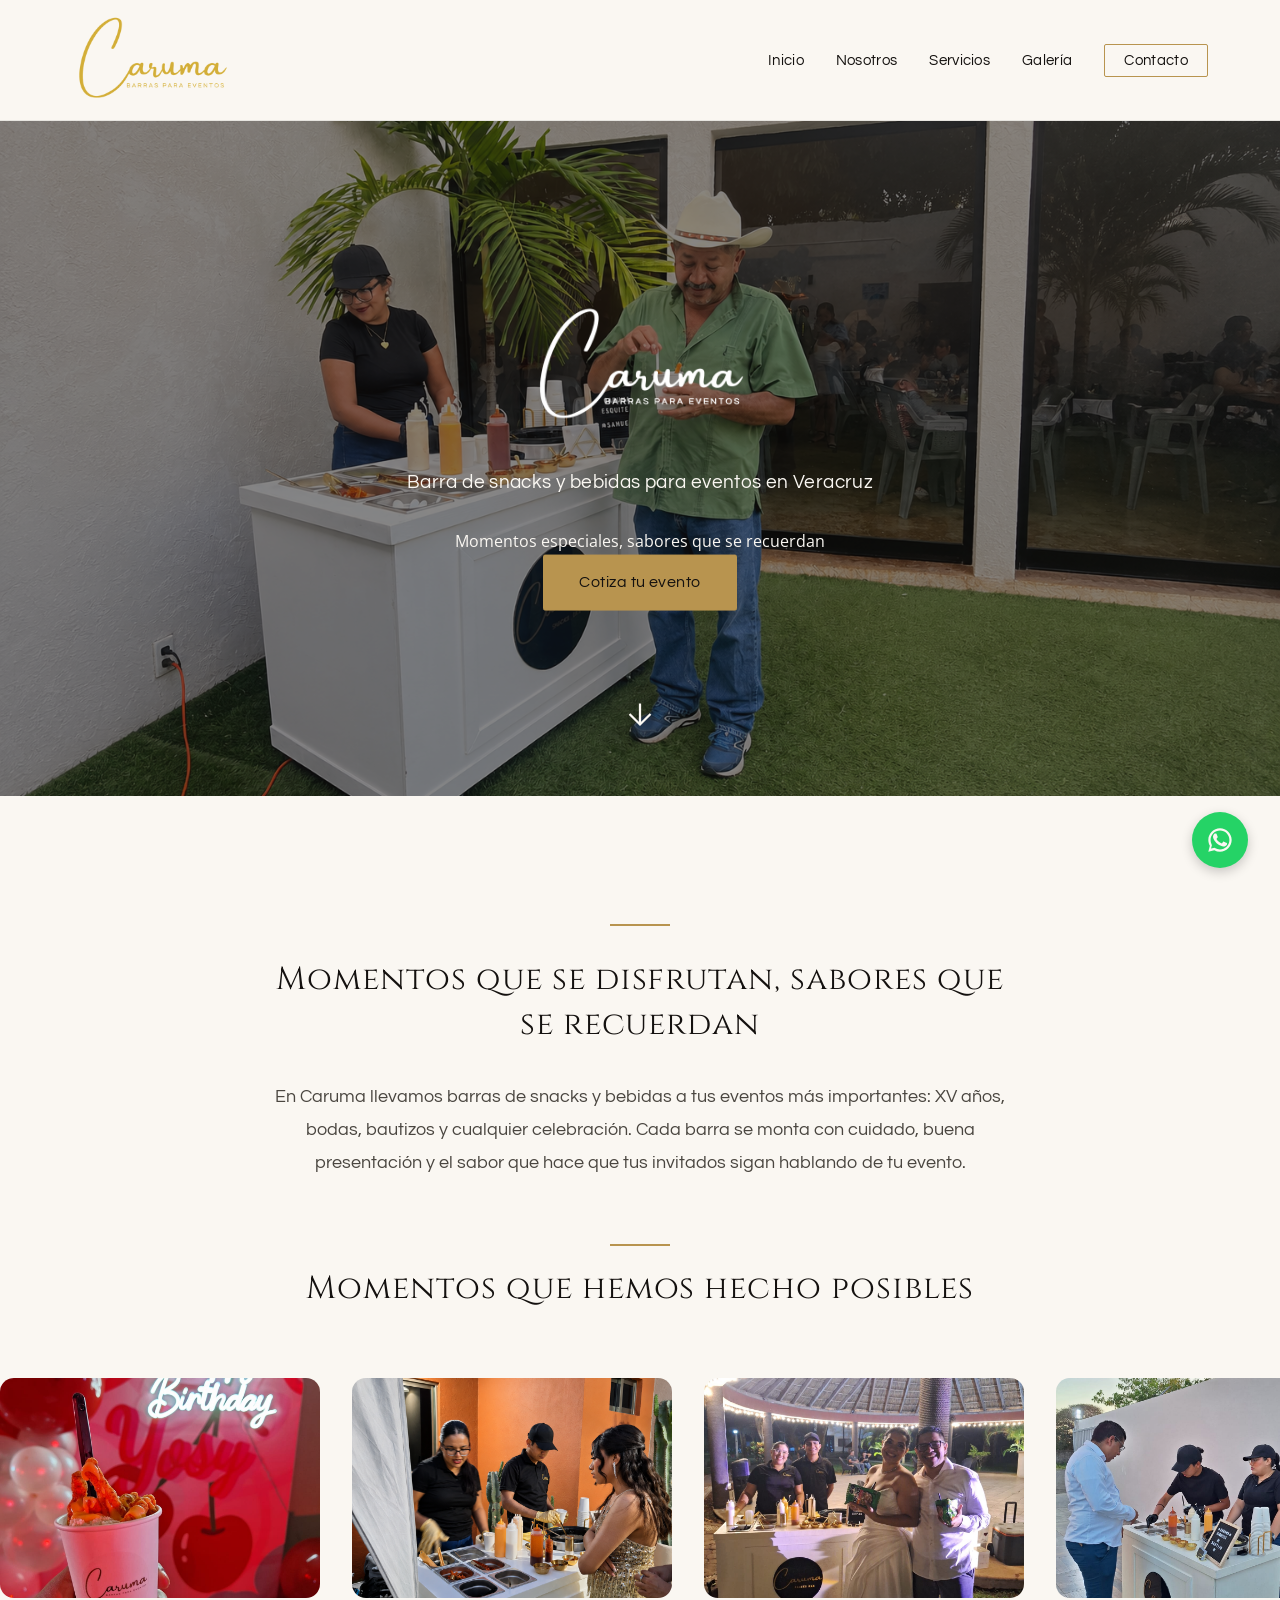
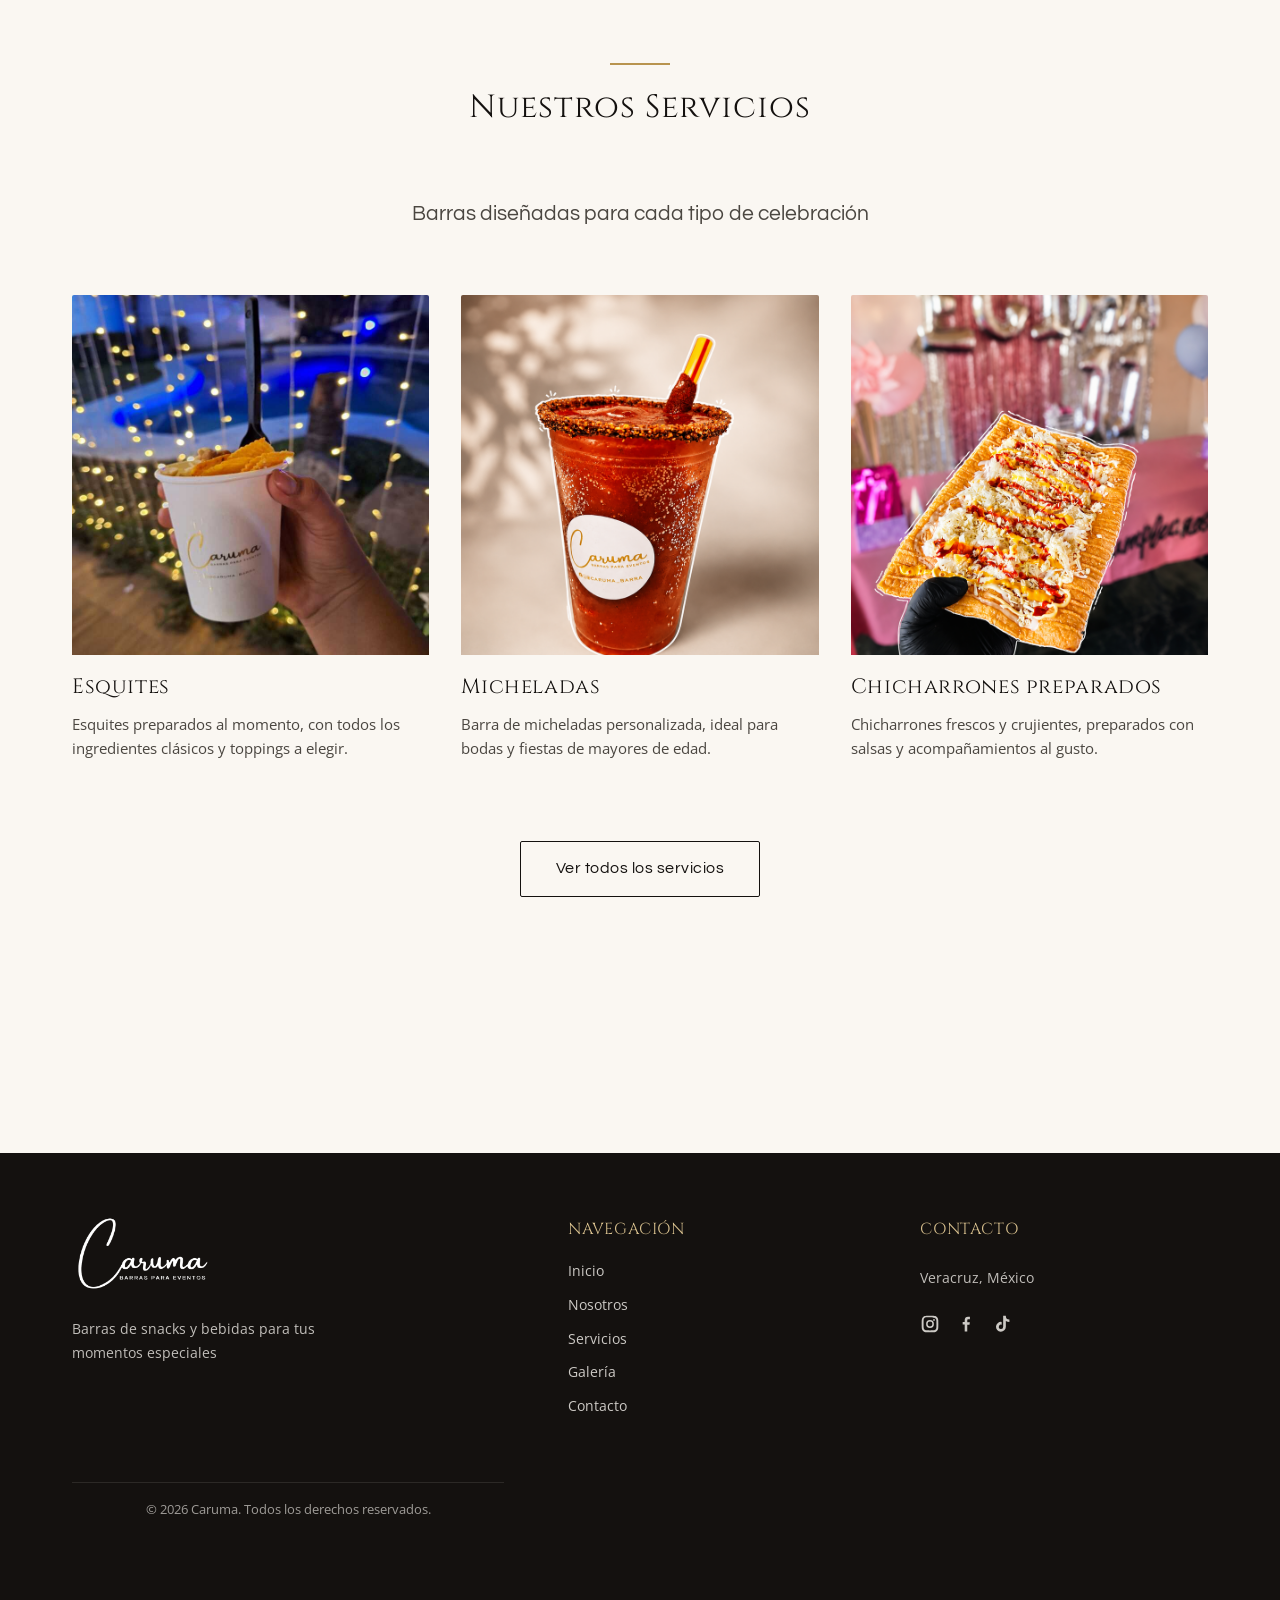
==== commit 19995382: "Mejore como se veian las imagenes de servicios desde la vista del celular." ====
--- a/index.html
+++ b/index.html
@@ -65,6 +65,7 @@
     
 
 <body>
+<div class="progreso-scroll" id="progreso-scroll"></div>
     <header class="header">
         <nav class="nav">
             <a href="index.html" class="nav__logo">
@@ -113,7 +114,7 @@
             </svg>
         </a>
     </section>   
-    <section class="intro" id="intro">
+    <section class="intro reveal" id="intro">
         <div class="intro__contenido">
             <h2 class="intro__titulo">Momentos que se disfrutan, sabores que se recuerdan</h2>
             <p class="intro__texto">
@@ -127,8 +128,13 @@
 
     <section class="marquee">
         <div class="marquee__header">
-            
-            <h2 class="marquee__titulo">Momentos que hemos hecho posibles</h2>
+            <div class="marquee__header">
+                <svg class="linea-dorada reveal" viewBox="0 0 60 4" xmlns="http://www.w3.org/2000/svg">
+                    <path d="M0 2 H60"/>
+                </svg>
+                <h2 class="marquee__titulo">Momentos que hemos hecho posibles</h2>
+            </div>
+
         </div>
 
         <div class="marquee__track">
@@ -154,7 +160,12 @@
 
     <section class="servicios-preview">
         <div class="servicios-preview__header">
-            <h2 class="servicios-preview__titulo">Nuestros Servicios</h2>
+            <div class="servicios-preview__header">
+                <svg class="linea-dorada reveal" viewBox="0 0 60 4" xmlns="http://www.w3.org/2000/svg">
+                    <path d="M0 2 H60"/>
+                </svg>
+                <h2 class="servicios-preview__titulo">Nuestros Servicios</h2>
+            </div>
             <p class="servicios-preview__texto">Barras diseñadas para cada tipo de celebración</p>
         </div>
 
--- a/css/styles.css
+++ b/css/styles.css
@@ -505,20 +505,25 @@
 }
 
 .intro {
-  max-width: 800px;                        /* Limita el ancho del bloque completo, para que el texto no se estire de lado a lado en pantallas grandes */
-  margin: 0 auto;                            /* Centra el bloque horizontalmente */
-  padding: var(--espacio-xl) var(--espacio-md); /* Mucho espacio arriba/abajo, para que la sección "respire" y se sienta importante */
-  text-align: center;                         /* Centra todo el texto dentro */
+  max-width: 800px;
+  margin: 0 auto;
+  padding: var(--espacio-xl) var(--espacio-md) var(--espacio-md);
+  text-align: center;
 }
 
 /* ::before crea un elemento decorativo ANTES del contenido de .intro__contenido — aquí lo usamos como una lineita dorada */
 .intro__contenido::before {
-  content: '';                        /* Obligatorio para que el ::before se renderice, aunque esté vacío */
-  display: block;                      /* Se comporta como un bloque independiente, no como texto en línea */
-  width: 60px;                          /* Ancho de la línea decorativa */
-  height: 2px;                           /* Grosor de la línea */
-  background-color: var(--dorado);        /* Color dorado, el mismo acento de toda la marca */
-  margin: 0 auto var(--espacio-md);        /* Centra la línea horizontalmente y deja espacio hacia el título de abajo */
+  content: '';
+  display: block;
+  width: 0;
+  height: 2px;
+  background-color: var(--dorado);
+  margin: 0 auto var(--espacio-md);
+  transition: width 1.2s ease;
+}
+
+.intro.is-visible .intro__contenido::before {
+  width: 60px;
 }
 
 .intro__titulo {
@@ -644,17 +649,25 @@
   order: 2;   /* "order" en CSS Grid/Flexbox cambia el ORDEN VISUAL sin cambiar el orden real del HTML — así el 2do bloque muestra el texto primero y las fotos después, dando la sensación de alternancia */
 }
 
-/* En pantallas medianas/chicas, todo se apila en 1 columna y ya no alternamos (se vería raro en móvil) */
 @media (max-width: 900px) {
   .servicio-bloque {
-    grid-template-columns: 1fr;         /* 1 sola columna */
-    gap: var(--espacio-lg);               /* Reducimos el espacio, ya no necesita tanto en columna única */
-    padding: var(--espacio-lg) var(--espacio-md); /* Reducimos el padding vertical también */
+    grid-template-columns: 1fr;
+    gap: var(--espacio-lg);
+    padding: var(--espacio-lg) var(--espacio-md);
   }
 
   .servicio-bloque__fotos {
-    height: 380px;   /* Reducimos un poco la altura del contenedor de fotos en pantallas chicas */
-    order: 0 !important;   /* Forzamos que SIEMPRE las fotos vayan primero en móvil, sin importar si es un bloque par o impar (cancela el alternado) */
+    height: auto;
+    display: flex;
+    flex-direction: column;
+    gap: var(--espacio-sm);
+    order: 0 !important;
+  }
+
+  .servicio-bloque__foto {
+    position: static;
+    width: 100%;
+    height: 260px;
   }
 }
 
@@ -1408,4 +1421,35 @@
   .footer__social {
     justify-content: center;
   }
+}
+
+.linea-dorada {
+  display: block;
+  width: 60px;
+  height: 4px;
+  margin: 0 auto var(--espacio-sm);
+}
+
+.linea-dorada path {
+  fill: none;
+  stroke: var(--dorado);
+  stroke-width: 2;
+  stroke-dasharray: 60;
+  stroke-dashoffset: 60;
+  transition: stroke-dashoffset 1.2s ease;
+}
+
+.linea-dorada.is-visible path {
+  stroke-dashoffset: 0;
+}
+
+
+.progreso-scroll {
+  position: fixed;
+  top: 0;
+  left: 0;
+  height: 4px;
+  width: 0%;
+  background-color: var(--dorado);
+  z-index: 500;
 }
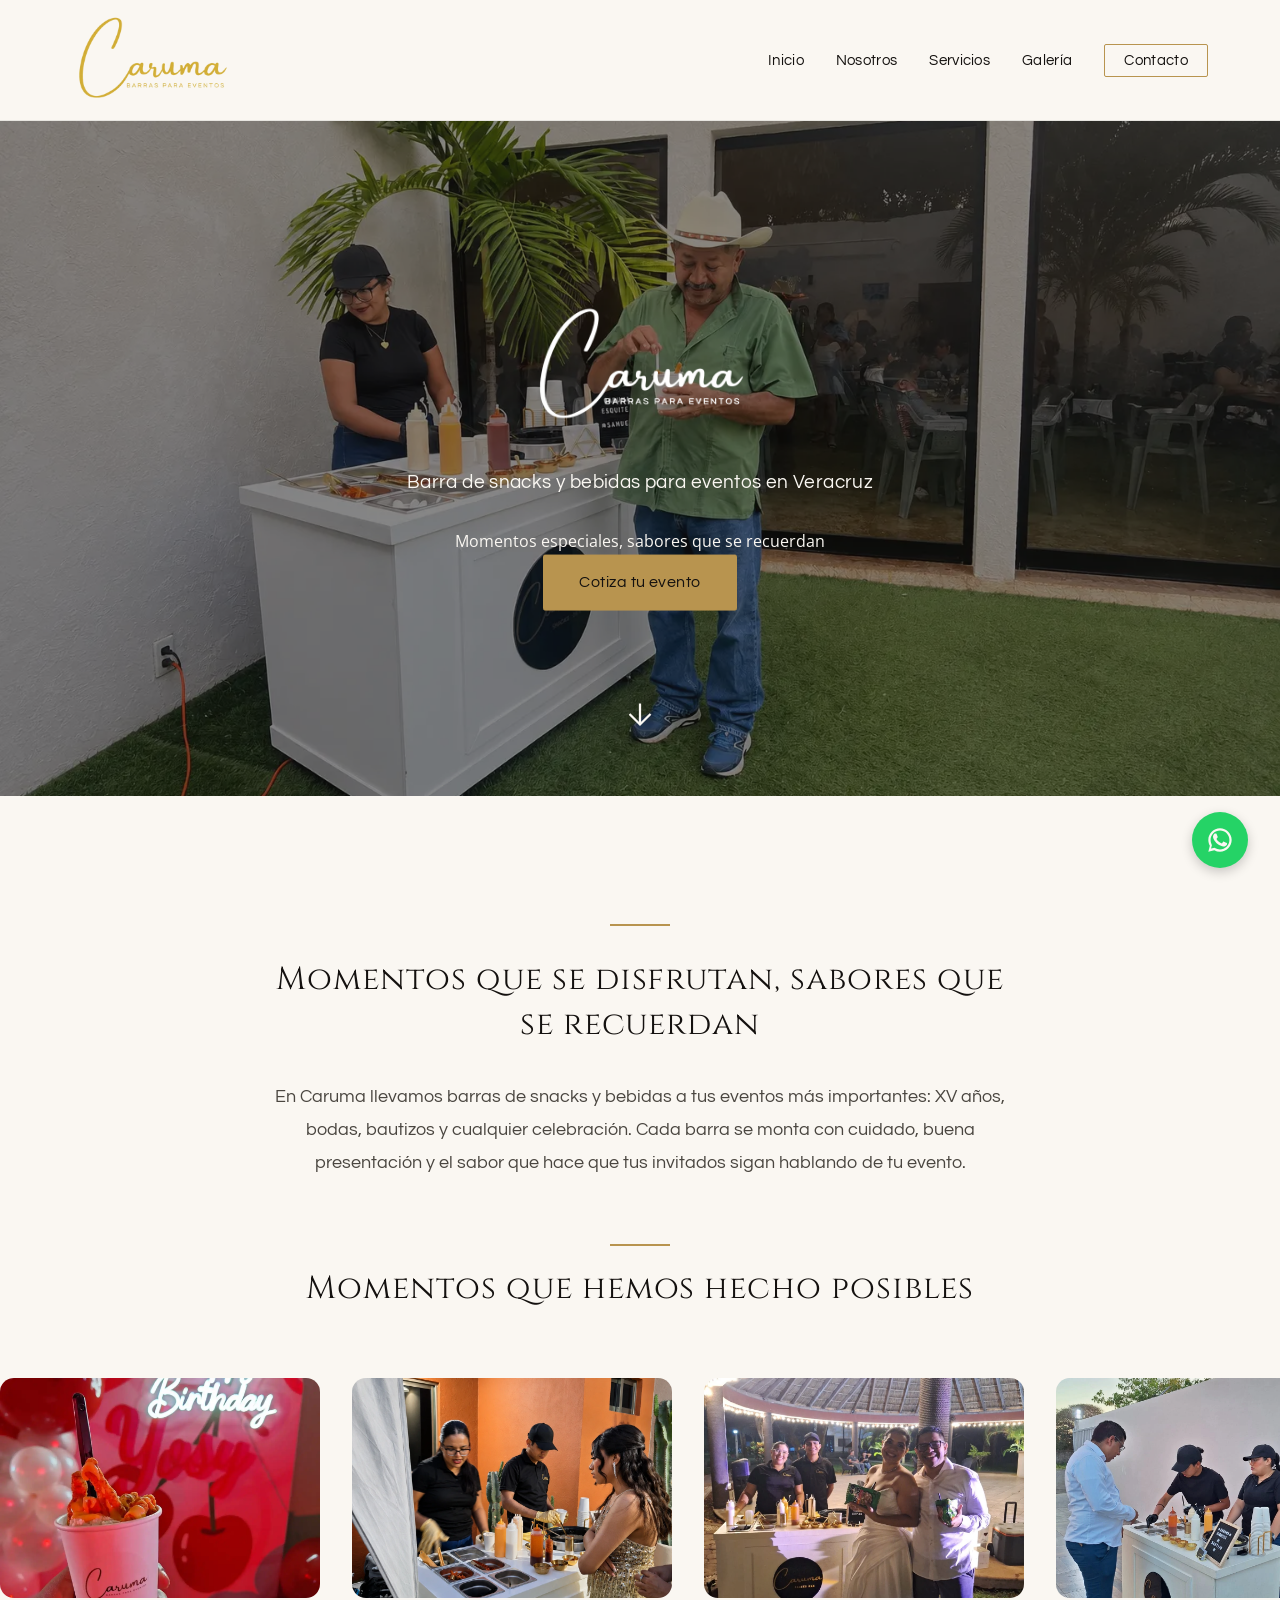
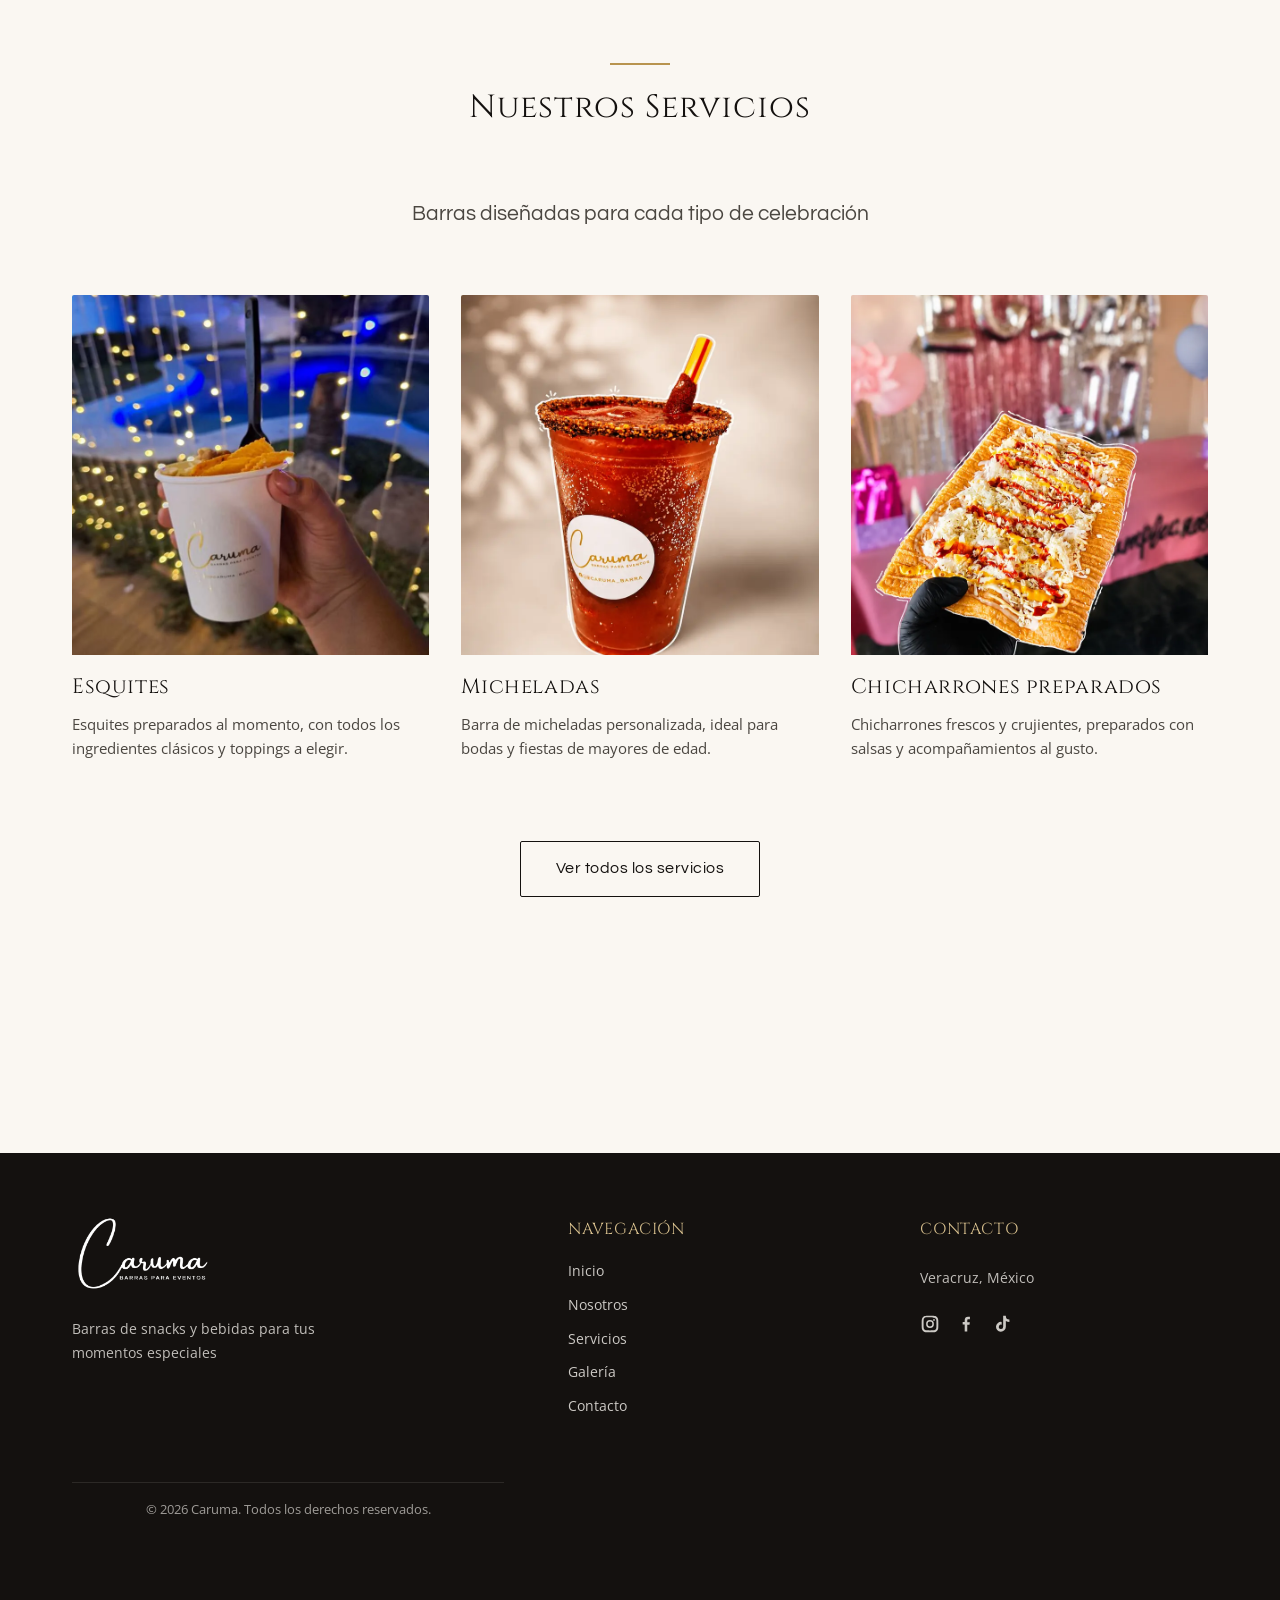
==== commit 55647f45: "Agregue algunos detalles a cada pagina y cambie el formato de todas las imagenes a webp." ====
--- a/index.html
+++ b/index.html
@@ -9,14 +9,14 @@
     <title>Caruma | Barras de Snacks y Bebidas para Eventos en Veracruz</title>
     <!-- Canonical: le dice a Google "esta es la versión oficial de esta URL". Evita que, si alguien accede por una URL ligeramente distinta, Google la trate como contenido duplicado -->
     <link rel="canonical" href="https://www.carumabarras.com/index.html">
-    <link rel="icon" href="img/logo/logo-favicon.png" type="image/png">
+    <link rel="icon" href="img/logo/logo-favicon.webp" type="image/png">
     <link rel="stylesheet" href="css/styles.css">
 
     <!-- === Open Graph: controla cómo se ve tu link al compartirlo en WhatsApp, Facebook, Instagram === -->
     <meta property="og:title" content="Caruma | Barras de Snacks y Bebidas para Eventos en Veracruz">
     <meta property="og:description" content="Barras de esquites, micheladas y snacks para XV años, bodas y eventos en Veracruz y Boca del Río.">
     <!-- og:image es la foto que aparece como preview al compartir el link — usamos la del hero -->
-    <meta property="og:image" content="https://www.carumabarras.com/img/eventos/hero-principal.png">
+    <meta property="og:image" content="https://www.carumabarras.com/img/eventos/hero-principal.webp">
     <meta property="og:url" content="https://www.carumabarras.com/index.html">
     <meta property="og:type" content="website">
     <!-- og:locale indica el idioma/región, ayuda a que se muestre correctamente en distintas plataformas -->
@@ -34,7 +34,7 @@
       "@type": "LocalBusiness",                 
       "name": "Caruma",
       "alternateName": "Barras Caruma",
-      "image": "https://www.carumabarras.com/img/logo/caruma-logo.png",
+      "image": "https://www.carumabarras.com/img/logo/caruma-logo.webp",
       "description": "Barras de snacks y bebidas para eventos: esquites, micheladas, chicharrones y más.",
       "telephone": "+525519778386",
       "email": "barrascaruma@gmail.com",
@@ -69,7 +69,7 @@
     <header class="header">
         <nav class="nav">
             <a href="index.html" class="nav__logo">
-            <img src="img/logo/caruma-logo.png" alt="Caruma - Barras de snacks y bebidas para eventos" width="160" height ="88">
+            <img src="img/logo/caruma-logo.webp" alt="Caruma - Barras de snacks y bebidas para eventos" width="160" height ="88">
             </a>
 
             <button class="nav__toggle" aria-label="Abrir menú" aria-expanded="false" aria-controls="nav-menu">
@@ -92,7 +92,7 @@
      <!-- <section> agrupa el hero como una unidad temática independiente, buena práctica semántica de HTML5 -->
     <section class="hero">
     <!-- Foto de fondo del hero, en <img> normal (no background-image de CSS) para que el alt ayude al SEO -->
-        <img src="img/eventos/hero-principal.png" alt="Barra de esquites Caruma montada en un evento cumpleaños" class="hero__imagen">
+        <img src="img/eventos/hero-principal.webp" alt="Barra de esquites Caruma montada en un evento cumpleaños" class="hero__imagen">
 
         <!-- Capa oscura semi-transparente ENCIMA de la foto, para que el texto blanco se lea bien sobre cualquier imagen -->
         <div class="hero__overlay"></div>
@@ -100,7 +100,7 @@
         <!-- Contenido de texto que va POR ENCIMA de la imagen y el overlay (logo, tagline, botón) -->
         <div class="hero__contenido">
             <!-- Usamos el logo en versión blanca/dorada, ya que va sobre una foto oscurecida -->
-            <img src="img/logo/caruma-logo.png" alt="Caruma" class="hero__logo">
+            <img src="img/logo/caruma-logo.webp" alt="Caruma" class="hero__logo">
             <h1 class="hero__tagline">Barra de snacks y bebidas para eventos en Veracruz</h1>
             <p class="hero__slogan-secundario">Momentos especiales, sabores que se recuerdan</p>
             <!-- Botón CTA principal, lleva directo a WhatsApp con mensaje precargado -->
@@ -139,21 +139,21 @@
 
         <div class="marquee__track">
             <div class="marquee__grupo">
-            <img src="img/galeria/esquites-cumpleanos.jpeg" alt="Barra de esquites Caruma en cumpleaños" loading="lazy">
-            <img src="img/galeria/barra-quinceañera.png" alt="Barra Caruma en XV años" loading="lazy">
-            <img src="img/galeria/boda-barra-sopas-preparadas.jpeg" alt="Barra Caruma en boda" loading="lazy">
-            <img src="img/galeria/barra-esquites-bautizo.jpeg" alt="Barra de esquites Caruma en bautizo" loading="lazy">
-            <img src="img/galeria/fiesta-infantil-esquites.jpeg" alt="Esquites Caruma en fiesta infantil" loading="lazy">
-            <img src="img/galeria/xv-anos-caruma.jpeg" alt="Barra Caruma en XV años" loading="lazy">
+            <img src="img/galeria/esquites-cumpleanos.webp" alt="Barra de esquites Caruma en cumpleaños" loading="lazy">
+            <img src="img/galeria/barra-quinceañera.webp" alt="Barra Caruma en XV años" loading="lazy">
+            <img src="img/galeria/boda-barra-sopas-preparadas.webp" alt="Barra Caruma en boda" loading="lazy">
+            <img src="img/galeria/barra-esquites-bautizo.webp" alt="Barra de esquites Caruma en bautizo" loading="lazy">
+            <img src="img/galeria/fiesta-infantil-esquites.webp" alt="Esquites Caruma en fiesta infantil" loading="lazy">
+            <img src="img/galeria/xv-anos-caruma.webp" alt="Barra Caruma en XV años" loading="lazy">
             </div>
             <!-- Grupo idéntico, oculto para lectores de pantalla: solo existe para que el loop sea invisible -->
             <div class="marquee__grupo" aria-hidden="true">
-            <img src="img/galeria/esquites-cumpleanos.jpeg" alt="" loading="lazy">
-            <img src="img/galeria/barra-quinceañera.png" alt="" loading="lazy">
-            <img src="img/galeria/boda-barra-sopas-preparadas.jpeg" alt="" loading="lazy">
-            <img src="img/galeria/barra-esquites-bautizo.jpeg" alt="" loading="lazy">
-            <img src="img/galeria/fiesta-infantil-esquites.jpeg" alt="" loading="lazy">
-            <img src="img/galeria/xv-anos-caruma.jpeg" alt="" loading="lazy">
+            <img src="img/galeria/esquites-cumpleanos.webp" alt="" loading="lazy">
+            <img src="img/galeria/barra-quinceañera.webp" alt="" loading="lazy">
+            <img src="img/galeria/boda-barra-sopas-preparadas.webp" alt="" loading="lazy">
+            <img src="img/galeria/barra-esquites-bautizo.webp" alt="" loading="lazy">
+            <img src="img/galeria/fiesta-infantil-esquites.webp" alt="" loading="lazy">
+            <img src="img/galeria/xv-anos-caruma.webp" alt="" loading="lazy">
             </div>
         </div>
     </section>
@@ -171,7 +171,7 @@
 
         <div class="servicios-preview__grid">
             <article class="tarjeta-servicio">
-                <img src="img/productos/esquites.jpeg" alt="Barra de esquites Caruma" class="tarjeta-servicio__imagen">
+                <img src="img/productos/esquites.webp" alt="Barra de esquites Caruma" class="tarjeta-servicio__imagen">
                 <div class="tarjeta-servicio__contenido">
                     <h3 class="tarjeta-servicio__titulo">Esquites</h3>
                     <p class="tarjeta-servicio__texto">Esquites preparados al momento, con todos los ingredientes clásicos y toppings a elegir.</p>
@@ -179,7 +179,7 @@
             </article>
 
             <article class="tarjeta-servicio">
-                <img src="img/productos/micheladas.png" alt="Barra de micheladas Caruma" class="tarjeta-servicio__imagen">
+                <img src="img/productos/micheladas.webp" alt="Barra de micheladas Caruma" class="tarjeta-servicio__imagen">
                 <div class="tarjeta-servicio__contenido">
                     <h3 class="tarjeta-servicio__titulo">Micheladas</h3>
                     <p class="tarjeta-servicio__texto">Barra de micheladas personalizada, ideal para bodas y fiestas de mayores de edad.</p>
@@ -187,7 +187,7 @@
             </article>
 
             <article class="tarjeta-servicio">
-                <img src="img/productos/chicharrones.png" alt="Chicharrones preparados Caruma" class="tarjeta-servicio__imagen">
+                <img src="img/productos/chicharrones.webp" alt="Chicharrones preparados Caruma" class="tarjeta-servicio__imagen">
                 <div class="tarjeta-servicio__contenido">
                     <h3 class="tarjeta-servicio__titulo">Chicharrones preparados</h3>
                     <p class="tarjeta-servicio__texto">Chicharrones frescos y crujientes, preparados con salsas y acompañamientos al gusto.</p>
@@ -209,7 +209,7 @@
 
             <!-- Columna 1: logo y slogan de la marca -->
             <div class="footer__marca">
-            <img src="img/logo/caruma-logo.png" alt="Caruma" width="140" height="77">
+            <img src="img/logo/caruma-logo.webp" alt="Caruma" width="140" height="77">
             <p class="footer__slogan">Barras de snacks y bebidas para tus momentos especiales</p>
             </div>
 
--- a/css/styles.css
+++ b/css/styles.css
@@ -645,7 +645,7 @@
 }
 
 /* Truco para ALTERNAR el lado de las fotos en bloques pares (2do, 4to, 6to servicio) */
-.servicio-bloque:nth-child(even) .servicio-bloque__fotos {
+.servicio-bloque:nth-of-type(even) .servicio-bloque__fotos {
   order: 2;   /* "order" en CSS Grid/Flexbox cambia el ORDEN VISUAL sin cambiar el orden real del HTML — así el 2do bloque muestra el texto primero y las fotos después, dando la sensación de alternancia */
 }
 
@@ -863,14 +863,7 @@
   }
 }
 
-.historia__titulo::before {
-  content: '';
-  display: block;
-  width: 60px;
-  height: 2px;
-  background-color: var(--dorado);
-  margin: 0 auto var(--espacio-md);
-}
+
 
 .distintivo__icono {
   display: flex;
@@ -1452,4 +1445,18 @@
   width: 0%;
   background-color: var(--dorado);
   z-index: 500;
+}
+
+.separador-dorado {
+  width: 0;
+  height: 2px;
+  background-color: var(--dorado);
+  margin: 0 auto;
+  opacity: 0;
+  transition: width 1.2s ease, opacity 0.8s ease;
+}
+
+.separador-dorado.is-visible {
+  width: 80px;
+  opacity: 1;
 }
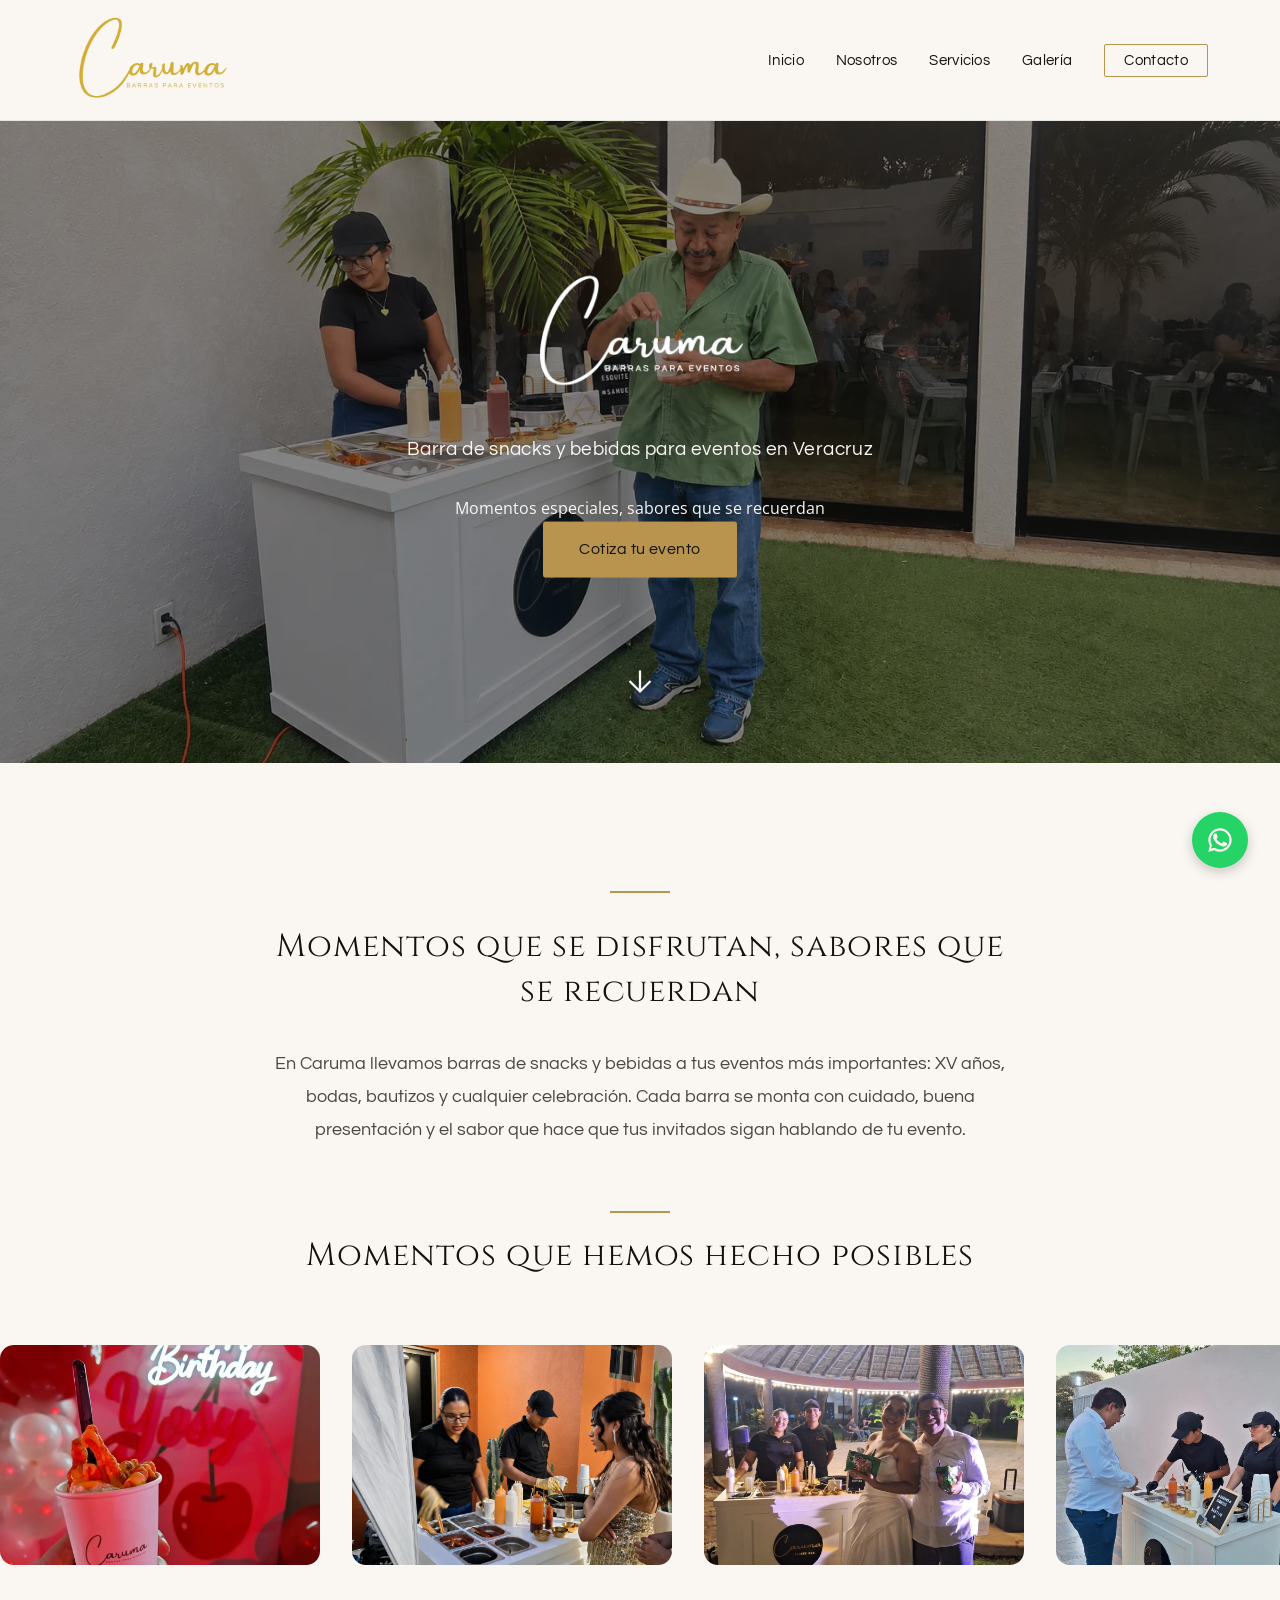
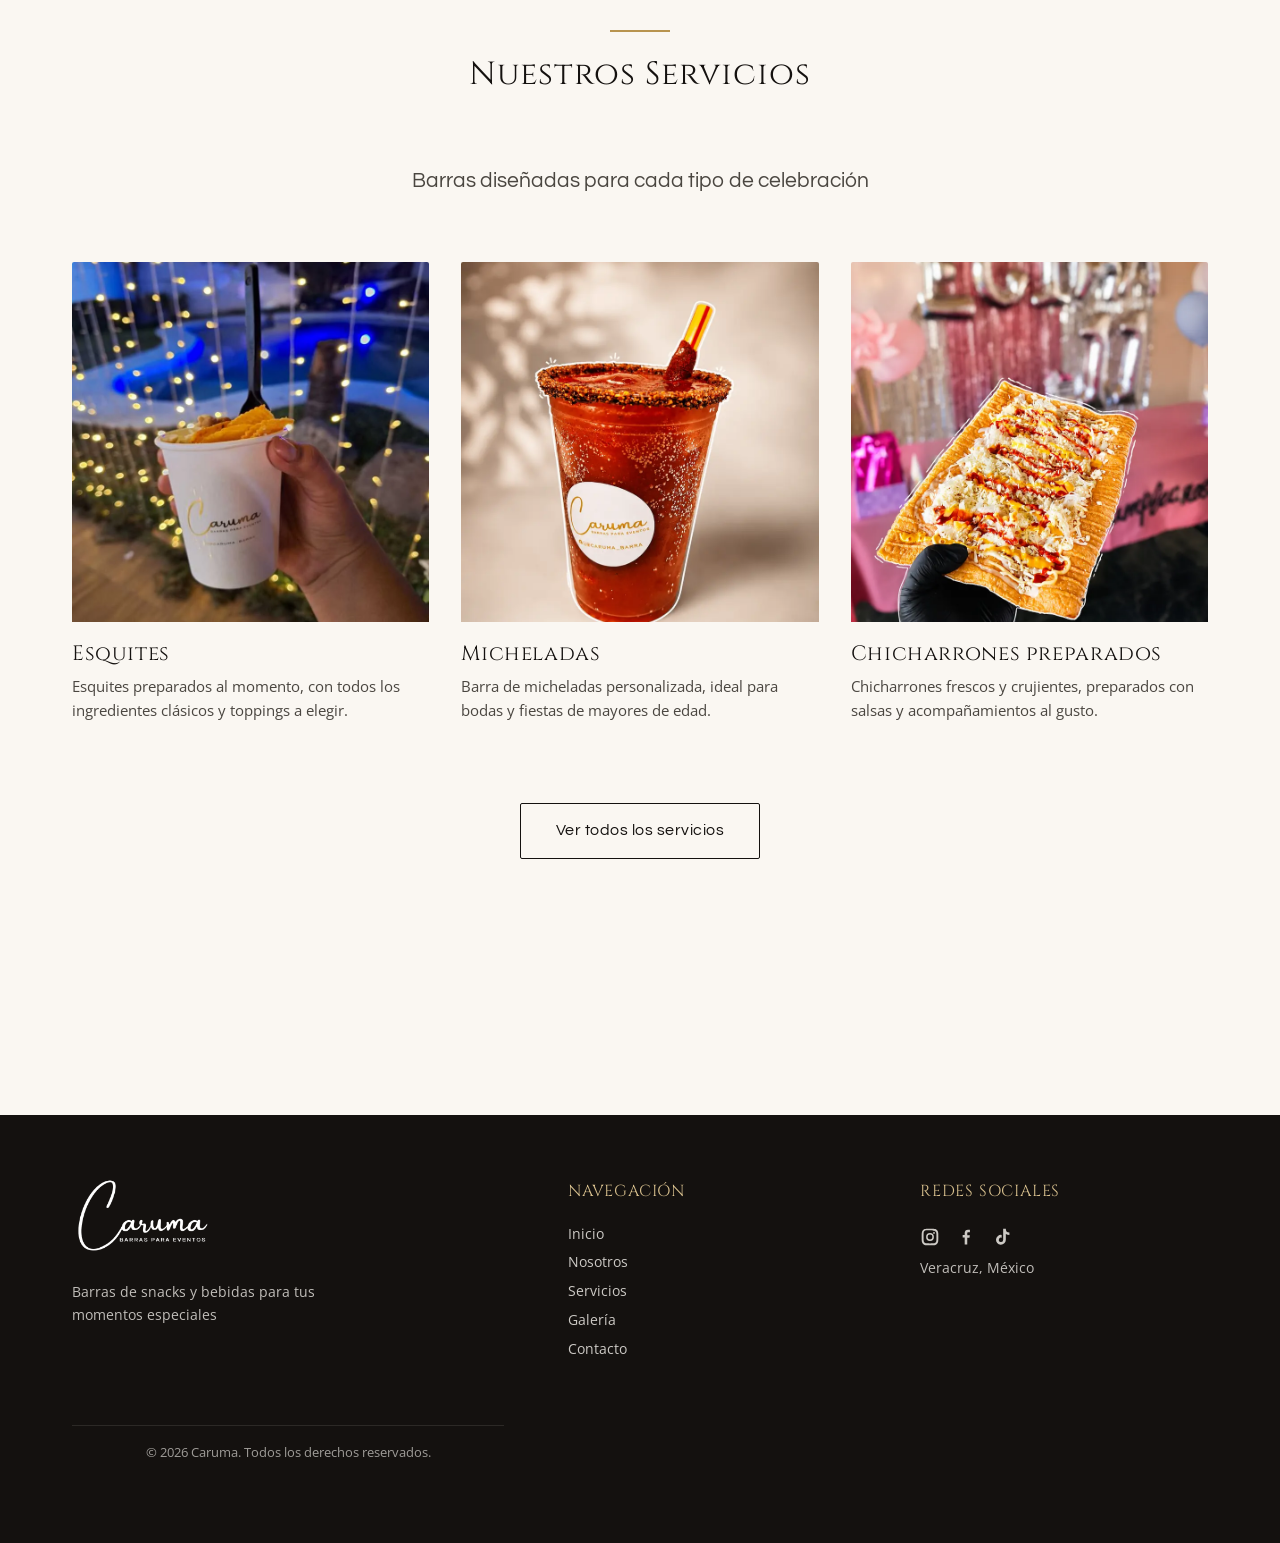
==== commit a7db9706: "ligeros cambios en el footer y mejoré el header para que sea mas comodo visualmente cuando se hace s" ====
--- a/index.html
+++ b/index.html
@@ -65,7 +65,7 @@
     
 
 <body>
-<div class="progreso-scroll" id="progreso-scroll"></div>
+    <div class="progreso-scroll" id="progreso-scroll"></div>
     <header class="header">
         <nav class="nav">
             <a href="index.html" class="nav__logo">
@@ -78,9 +78,11 @@
                 <span class="nav__toggle-line"></span>
             </button>
 
+            <div class="nav__overlay" id="nav-overlay"></div>
+
             <ul class="nav__menu" id="nav-menu">
                 <li><a href="index.html" class="nav__link">Inicio</a></li>
-               <li><a href="nosotros.html" class="nav__link">Nosotros</a></li>
+                <li><a href="nosotros.html" class="nav__link">Nosotros</a></li>
                 <li><a href="servicios.html" class="nav__link">Servicios</a></li>
                 <li><a href="galeria.html" class="nav__link">Galería</a></li>
                 <li><a href="contacto.html" class="nav__link nav__link--cta">Contacto</a></li>
@@ -227,8 +229,8 @@
 
             <!-- Columna 3: datos de contacto directo -->
             <div class="footer__contacto">
-            <h3 class="footer__titulo">Contacto</h3>
-            <p>Veracruz, México</p>
+            <h3 class="footer__titulo">Redes sociales</h3>
+            
             <div class="footer__social">
                 <a href="https://www.instagram.com/caruma_barra" target="_blank" rel="noopener noreferrer" aria-label="Instagram">
                     <svg xmlns="http://www.w3.org/2000/svg" viewBox="0 0 24 24" fill="currentColor" width="20" height="20">
@@ -246,6 +248,7 @@
                     </svg>
                 </a>
             </div>
+            <p>Veracruz, México</p>
         </div>
 
         <!-- Barra inferior separada, solo con el copyright -->
--- a/css/styles.css
+++ b/css/styles.css
@@ -13,7 +13,7 @@
   --fuente-cuerpo: 'Open Sans', sans-serif;
 
   /* --- Espaciado (escala consistente, evita valores random tipo 13px, 27px) --- */
-  --espacio-xs: 0.5rem;   /* 8px */
+  --espacio-xs: 0.2rem;   /* 8px */
   --espacio-sm: 1rem;     /* 16px */
   --espacio-md: 2rem;     /* 32px */
   --espacio-lg: 4rem;     /* 64px */
@@ -66,11 +66,22 @@
 }
 
 .header {
-  position: sticky;      /* El header se queda pegado arriba al hacer scroll, en vez de desaparecer */
-  top: 0;                 /* Se pega exactamente en el borde superior de la ventana */
-  z-index: 100;            /* Se asegura de quedar ENCIMA del resto del contenido (números altos = más al frente) */
-  background-color: var(--blanco);              /* Fondo blanco hueso para que no se transparente el contenido de abajo */
-  border-bottom: 1px solid rgba(20, 17, 15, 0.08); /* Línea sutil de separación, casi transparente (8% de opacidad) */
+  position: fixed;
+  top: 0;
+  left: 0;
+  width: 100%;
+  z-index: 100;
+  background-color: var(--blanco);
+  border-bottom: 1px solid rgba(20, 17, 15, 0.08);
+  transition: transform 0.3s ease;
+}
+
+main {
+  padding-top: 88px;
+}
+
+.header.header--oculto {
+  transform: translateY(-100%);
 }
 
 .nav {
@@ -158,41 +169,81 @@
 /* Esta media query SOLO aplica cuando la pantalla mide 768px o menos (tablets y celulares) */
 @media (max-width: 768px) {
   .nav__toggle {
-    display: flex;   /* En móvil SÍ mostramos el botón hamburguesa */
+    display: flex;
+  }
+
+  .nav__overlay {
+    position: fixed;
+    top: 0;
+    left: 0;
+    width: 100%;
+    height: 100vh;
+    background-color: rgba(20, 17, 15, 0.5);
+    opacity: 0;
+    pointer-events: none;
+    transition: opacity var(--transicion-suave);
+    z-index: 150;
+  }
+
+  .nav__overlay.is-open {
+    opacity: 1;
+    pointer-events: auto;
   }
 
   .nav__menu {
-    position: fixed;                /* El menú se posiciona respecto a toda la pantalla, no al contenedor */
-    top: 0;                          /* Empieza desde arriba */
-    right: -100%;                     /* Empieza escondido fuera de la pantalla (a la derecha) */
-    height: 100vh;                     /* Ocupa el 100% del alto de la pantalla (vh = viewport height) */
-    width: 70%;                         /* Ocupa el 70% del ancho, no toda la pantalla */
-    max-width: 300px;                    /* Pero nunca más de 300px, aunque el celular sea grande */
-    background-color: var(--blanco);      /* Fondo del menú desplegado */
-    flex-direction: column;                /* Los links se acomodan en columna, no en fila, en móvil */
-    justify-content: center;                /* Centrados verticalmente */
-    align-items: center;                     /* Centrados horizontalmente */
-    gap: var(--espacio-lg);                   /* Más espacio entre links (son más fáciles de tocar con el dedo) */
-    transition: right var(--transicion-suave); /* Anima el deslizamiento al abrir/cerrar */
-    box-shadow: -2px 0 10px rgba(0, 0, 0, 0.1);  /* Sombra sutil a la izquierda del menú, le da profundidad */
-  }
-
-  /* Esta clase la agrega JavaScript cuando el usuario toca el botón hamburguesa */
+    position: fixed;
+    top: 0;
+    right: -100%;
+    height: 100vh;
+    width: 78%;
+    max-width: 320px;
+    background-color: var(--blanco);
+    background-image: linear-gradient(180deg, rgba(184, 148, 79, 0.06), transparent 200px);
+    flex-direction: column;
+    justify-content: center;
+    align-items: center;
+    gap: var(--espacio-lg);
+    transition: right var(--transicion-suave);
+    box-shadow: -8px 0 30px rgba(0, 0, 0, 0.15);
+    border-left: 3px solid var(--dorado);
+    z-index: 200;
+  }
+
   .nav__menu.is-open {
-    right: 0;   /* Al agregar esta clase, el menú se desliza a su posición visible */
-  }
-
-  /* Cuando el menú está abierto (clase is-active en el botón), la línea 1 rota y se mueve para formar una "X" */
+    right: 0;
+  }
+
+  .nav__menu li {
+    opacity: 0;
+    transform: translateX(20px);
+    transition: opacity 0.4s ease, transform 0.4s ease;
+  }
+
+  .nav__menu.is-open li {
+    opacity: 1;
+    transform: translateX(0);
+  }
+
+  .nav__menu.is-open li:nth-child(1) { transition-delay: 0.05s; }
+  .nav__menu.is-open li:nth-child(2) { transition-delay: 0.1s; }
+  .nav__menu.is-open li:nth-child(3) { transition-delay: 0.15s; }
+  .nav__menu.is-open li:nth-child(4) { transition-delay: 0.2s; }
+  .nav__menu.is-open li:nth-child(5) { transition-delay: 0.25s; }
+
+  .nav__menu .nav__link {
+    font-family: var(--fuente-titulos);
+    font-size: 1.3rem;
+    letter-spacing: 0.05em;
+  }
+
   .nav__toggle.is-active .nav__toggle-line:nth-child(1) {
     transform: rotate(45deg) translate(5px, 5px);
   }
 
-  /* La línea del medio desaparece */
   .nav__toggle.is-active .nav__toggle-line:nth-child(2) {
     opacity: 0;
   }
 
-  /* La línea 3 rota al revés, completando la "X" */
   .nav__toggle.is-active .nav__toggle-line:nth-child(3) {
     transform: rotate(-45deg) translate(5px, -5px);
   }
@@ -1459,4 +1510,13 @@
 .separador-dorado.is-visible {
   width: 80px;
   opacity: 1;
+}
+
+.formulario__contador {
+  display: block;
+  text-align: right;
+  font-size: 0.8rem;
+  color: var(--gris-texto);
+  opacity: 0.7;
+  margin-top: 0.3rem;
 }
